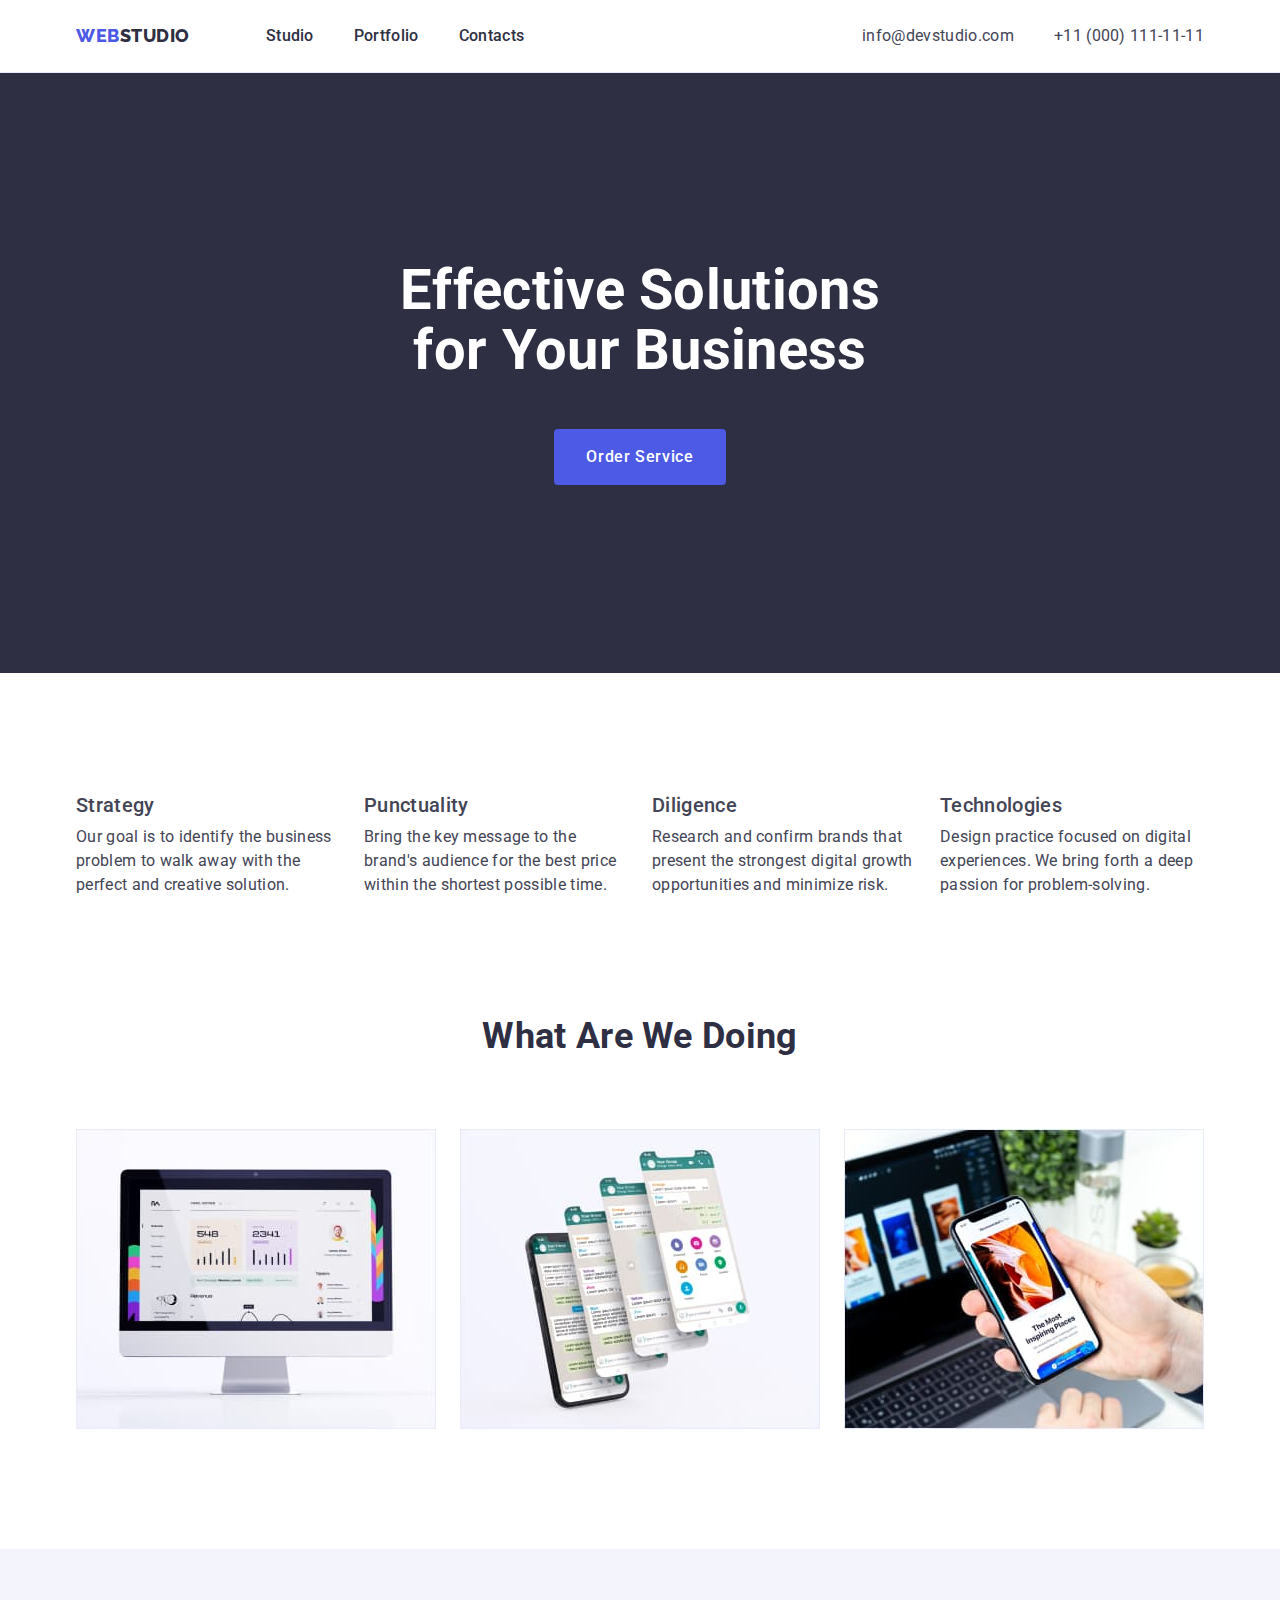
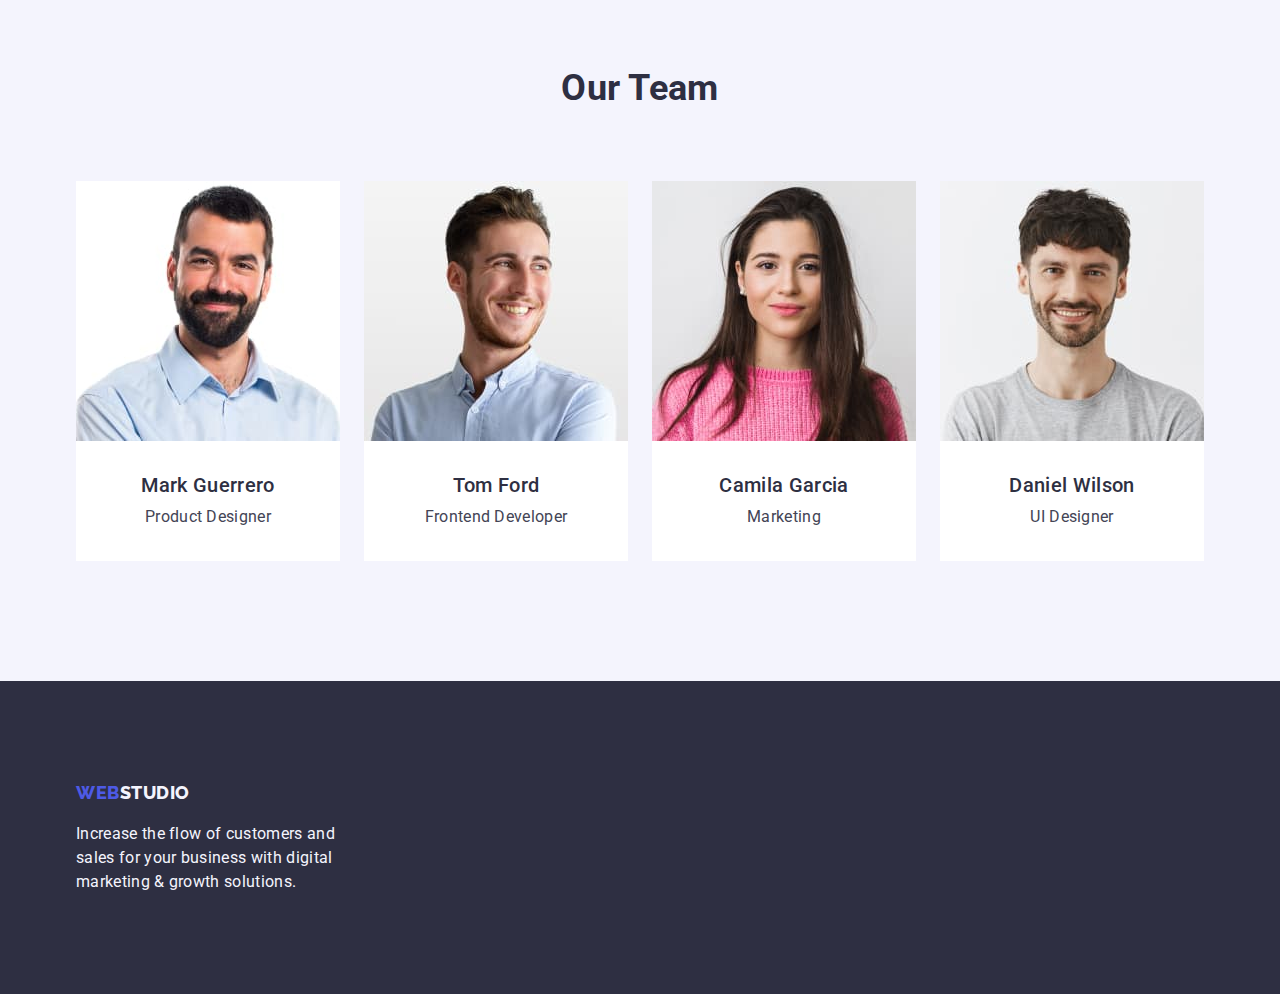
==== index.html @ e7313388 "Initial commit" ====
<!DOCTYPE html>
<html lang="en">
	<head>
		<meta charset="UTF-8" />
		<meta http-equiv="X-UA-Compatible" content="IE=edge" />
		<meta name="viewport" content="width=device-width, initial-scale=1.0" />
		<title>WebStudio</title>
		<link rel="preconnect" href="https://fonts.googleapis.com" />
		<link rel="preconnect" href="https://fonts.gstatic.com" crossorigin />
		<link
			href="https://fonts.googleapis.com/css2?family=Raleway:wght@800&family=Roboto:wght@400;500;700&display=swap"
			rel="stylesheet"
		/>
		<link
			rel="stylesheet"
			href="https://cdnjs.cloudflare.com/ajax/libs/modern-normalize/1.1.0/modern-normalize.min.css"
		/>
		<link rel="stylesheet" href="./css/styles.css " />
	</head>
	<body>
		<header class="header-decorat">
			<!-- Top line -->
			<div class="container main-nav">
				<nav class="header">
					<a href="./index.html" class="logo">
						<span class="logo-web">Web</span>Studio
					</a>

					<ul class="site-nav list">
						<li class="item"><a href="./index.html" class="link">Studio</a></li>
						<li class="item">
							<a href="./portfolio.html" class="link">Portfolio</a>
						</li>
						<li class="item"><a href="" class="link">Contacts</a></li>
					</ul>
				</nav>

				<address class="address">
					<ul class="list address-list">
						<li class="item">
							<a href="mailto:info@devstudio.com" class="address-link"
								>info@devstudio.com</a
							>
						</li>
						<li class="item">
							<a href="tel:+110001111111" class="address-link"
								>+11 (000) 111-11-11</a
							>
						</li>
					</ul>
				</address>
			</div>
		</header>

		<main>
			<!-- hero image -->
			<section class="hero">
				<div class="container">
					<h1 class="hero-titel">Effective Solutions for Your Business</h1>
					<button type="button" class="hero-button">Order Service</button>
				</div>
			</section>

			<!-- Feature -->
			<section class="section">
				<div class="container">
					<h2 class="visually-hidden">Feature</h2>
					<ul class="feature-list">
						<li class="item">
							<h3 class="feature-title">Strategy</h3>
							<p class="text">
								Our goal is to identify the business problem to walk away with
								the perfect and creative solution.
							</p>
						</li>
						<li class="item">
							<h3 class="feature-title">Punctuality</h3>
							<p class="text">
								Bring the key message to the brand's audience for the best price
								within the shortest possible time.
							</p>
						</li>
						<li class="item">
							<h3 class="feature-title">Diligence</h3>
							<p class="text">
								Research and confirm brands that present the strongest digital
								growth opportunities and minimize risk.
							</p>
						</li>
						<li class="item">
							<h3 class="feature-title">Technologies</h3>
							<p class="text">
								Design practice focused on digital experiences. We bring forth a
								deep passion for problem-solving.
							</p>
						</li>
					</ul>
				</div>
			</section>

			<!-- What are we doing -->
			<section class="section works">
				<div class="container">
					<h2 class="section-title">What are we doing</h2>
					<ul class="work list">
						<li class="item">
							<img
								src="./images/example.jpg"
								alt="examples of work"
								width="360"
							/>
						</li>
						<li class="item">
							<img
								src="./images/example_2.jpg"
								alt="examples of work"
								width="360"
							/>
						</li>
						<li class="item">
							<img
								src="./images/example_3.jpg"
								alt="examples of work"
								width="360"
							/>
						</li>
					</ul>
				</div>
			</section>

			<!-- Our Team -->
			<section class="section team">
				<div class="container">
					<h2 class="section-title">Our Team</h2>
					<ul class="team-list">
						<li class="team-card">
							<!-- <a href="" class="team-person"> -->
							<img
								src="./images/photo_mark_guerrero.jpg"
								alt="Photo Mark Guerrero"
								width="264"
							/>
							<div class="team-person">
								<h3 class="team-title">Mark Guerrero</h3>
								<p class="team-text">Product Designer</p>
							</div>
							<!-- </a> -->
						</li>
						<li class="team-card">
							<!-- <a href="" class="team-person"> -->
							<img
								src="./images/photo_tom_ford.jpg"
								alt="Photo Tom Ford"
								width="264"
							/>
							<div class="team-person">
								<h3 class="team-title">Tom Ford</h3>
								<p class="team-text">Frontend Developer</p>
							</div>
							<!-- </a> -->
						</li>
						<li class="team-card">
							<!-- <a href="" class="team-person"> -->
							<img
								src="./images/photo_camila_garcia.jpg"
								alt="Photo Camila Garcia"
								width="264"
							/>
							<div class="team-person">
								<h3 class="team-title">Camila Garcia</h3>
								<p class="team-text">Marketing</p>
							</div>
							<!-- </a> -->
						</li>
						<li class="team-card">
							<!-- <a href="" class="team-person"> -->
							<img
								src="./images/photo_daniel_wilson.jpg"
								alt="Photo Daniel Wilson"
								width="264"
							/>
							<div class="team-person">
								<h3 class="team-title">Daniel Wilson</h3>
								<p class="team-text">UI Designer</p>
							</div>
							<!-- </a> -->
						</li>
					</ul>
				</div>
			</section>
		</main>

		<!-- footer -->
		<footer class="footer">
			<div class="container">
				<div class="footer-section">
					<a href="./index.html" class="footer-logo">
						<span class="footer-web">Web</span>Studio
					</a>
					<p class="footer-text">
						Increase the flow of customers and sales for your business with
						digital marketing & growth solutions.
					</p>
				</div>
			</div>
		</footer>
	</body>
</html>
---- css/styles.css ----
:root {
	--primary-text-color: #2e2f42;
	--title-text-color: #434455;
	--button-text-color: #4d5ae5;
	--button-hover-color: #404bbf;
	--button-filter-color: #e7e9fc;
	--background-section-color: #f4f4fd;
	--background-color: #ffffff;
}

body {
	margin: 0;
	background-color: var(--background-color);
	color: var(--title-text-color);

	font-family: 'Roboto', sans-serif;
	font-weight: 400;
	font-size: 16px;
	line-height: 1.5;
	letter-spacing: 0.02em;
}

* {
	box-sizing: border-box;
}

img {
	display: block;
}

.list {
	display: flex;
	margin: 0;
	padding: 0;

	list-style: none;
}

.container {
	width: 1158px;
	padding-left: 15px;
	padding-right: 15px;
	margin-left: auto;
	margin-right: auto;

	/* outline: 2px solid tomato; */
}

.header {
	display: flex;
}

.header-decorat {
	border-bottom: 1px solid var(--button-filter-color);
}

.main-nav {
	display: flex;
	align-items: center;
	padding-top: 24px;
	padding-bottom: 24px;
}

/* logo */

.logo {
	color: var(--primary-text-color);
	text-decoration-line: none;

	font-family: 'Raleway', sans-serif;
	font-weight: 800;
	font-size: 18px;
	line-height: 1.33;

	letter-spacing: 0.03em;
	text-transform: uppercase;

	/* outline: 2px solid tomato; */
}
.logo-web {
	color: var(--button-text-color);
}
.logo:hover,
.logo:focus {
	color: none;
}

/* навігація по сайту */
.site-nav {
	display: flex;
}

.site-nav .item:not(:last-child) {
	margin-right: 40px;
	/* background-color: tomato; */
}

.site-nav .link {
	color: var(--primary-text-color);
	text-decoration-line: none;

	font-weight: 500;
}

.site-nav.list {
	margin-left: 76px;
	/* display: inline; */
}

.site-nav .link:hover,
.site-nav .link:focus {
	color: var(--button-hover-color);
}

.address-list .item:not(:last-child) {
	margin-right: 40px;
}

.address {
	font-style: normal;
	margin-left: auto;
}

.address-link {
	color: var(--title-text-color);
	text-decoration-line: none;
}

.address-link:hover,
.address-link:focus {
	color: var(--button-hover-color);
}

/* hero */

.hero {
	padding-top: 188px;
	padding-bottom: 188px;

	background-color: var(--primary-text-color);
	text-align: center;
}

.hero-titel {
	width: 496px;
	margin: 0 auto 48px;

	color: var(--background-color);
	font-weight: 700;
	font-size: 56px;
	line-height: 1.07;
}

.hero-button {
	display: block;
	min-width: 169px;

	border-radius: 4px;
	padding: 16px 32px;
	margin: 0 auto;

	background-color: var(--button-text-color);
	border: var(--button-text-color);
	color: var(--background-color);
	cursor: pointer;
	font-weight: 500;
	font-size: 16px;
	line-height: 1.5;
	letter-spacing: 0.04em;
	text-align: center;
}

.hero-button:hover,
.hero-button:focus {
	background-color: var(--button-hover-color);
}

/* section */

.section {
	padding-top: 120px;
	padding-bottom: 120px;
}

.visually-hidden {
	position: absolute;
	white-space: nowrap;
	width: 1px;
	height: 1px;
	overflow: hidden;
	border: 0;
	padding: 0;
	clip: rect(0 0 0 0);
	clip-path: inset(50%);
	margin: -1px;
}

.feature-list {
	display: flex;
	margin: 0;
	padding-left: 0;
	list-style: none;
}

.feature-list .item:not(:last-child) {
	margin-right: 24px;
}

.feature-title {
	margin-top: 0;
	margin-bottom: 8px;

	font-weight: 500;
	font-size: 20px;
	line-height: 1.2;
}

.feature-list .text {
	margin-top: 0;
	margin-bottom: 0;
}

.feature-list .feature-item .feature-text {
	margin-top: 0;
	margin-bottom: 0;
}
.feature-list .item {
	min-width: 264px;
}

.feature-list .title {
	color: var(--primary-text-color);
}

/* what are we doing */

.works {
	padding-top: 0;
}

.section-title {
	margin-top: 0;
	margin-bottom: 72px;

	color: var(--primary-text-color);
	text-transform: capitalize;
	font-weight: 700;
	font-size: 36px;
	line-height: 1.11;
	text-align: center;
}
.work .item:not(:last-child) {
	margin-right: 24px;
}

/* our team */
.team {
	background-color: var(--background-section-color);
}

.team-title {
	margin-top: 0;
	margin-bottom: 8px;

	font-weight: 500;
	font-size: 20px;
	line-height: 1.2;
}

.team-card {
	background-color: var(--background-color);
	list-style: none;
}

.team-list {
	display: flex;
	margin-top: 0;
	margin-bottom: 0;
	padding-left: 0;
}

.team-list .team-card:hover,
.team-list .team-card:focus {
	color: none;
}

.team-list .team-card:not(:last-child) {
	margin-right: 24px;
}

.team-person {
	padding-top: 32px;
	padding-bottom: 32px;

	color: var(--primary-text-color);
	text-align: center;
}

.team-text {
	margin-top: 0;
	margin-bottom: 0;
	color: var(--title-text-color);
}

/* portfolio */

.section.portfolio {
	padding-top: 96px;
}

.portfolio-section {
	display: flex;
	justify-content: center;
	padding-left: 0;

	margin-top: 0;
	margin-bottom: 72px;
	list-style: none;
}

.portfolio-button {
	display: inline-block;
	height: 48px;
	border-radius: 4px;
	padding: 12px 24px;

	background-color: var(--background-section-color);
	color: var(--button-text-color);
	cursor: pointer;
	font-weight: 500;
	font-size: 16px;
	line-height: 1.5;
	letter-spacing: 0.04em;
	font-family: inherit;
	text-align: center;

	border: 1px solid var(--button-filter-color);
}

.portfolio-section .portfolio-item:not(:last-child) {
	margin-right: 24px;
}

.portfolio-button:hover,
.portfolio-button:focus {
	background-color: var(--button-hover-color);
	color: var(--background-color);
}

.portfolio-section .portfolio-item:not(:last-child) {
	margin-right: 24px;
}

.portfolio-list {
	display: flex;
	flex-wrap: wrap;
	padding-left: 0;
	margin-top: 0;
	margin-bottom: 0;

	list-style: none;
}

.portfolio-list .item {
	margin-right: 24px;
	margin-bottom: 48px;
}

.portfolio-list .item:nth-child(3n) {
	margin-right: 0;
}

.portfolio-list .item:nth-last-child(-n + 3) {
	margin-bottom: 0;
}

.portfolio-title {
	margin-top: 0px;
	margin-bottom: 8px;

	color: var(--primary-text-color);
	text-transform: capitalize;
	font-weight: 500;
	font-size: 20px;
	line-height: 1.2;
}

.portfolio-text {
	margin-top: 0;
	margin-bottom: 0;
}

.portfolio-link {
	/* display: inline-block; */
	margin-top: 0;
	margin-bottom: 0;
}

.border {
	padding-top: 32px;
	padding-bottom: 32px;
	padding-left: 16px;

	border: 1px solid var(--button-filter-color);
	border-top: none;
}

/* Footer */

.footer {
	padding-top: 100px;
	padding-bottom: 100px;
	background-color: var(--primary-text-color);
}

.footer-section {
	width: 264px;
}

.footer-logo {
	margin-bottom: 16px;
	color: var(--background-section-color);
	text-decoration-line: none;

	font-family: 'Raleway', sans-serif;
	font-weight: 800;
	font-size: 18px;
	line-height: 1.33;
	letter-spacing: 0.03em;
	text-transform: uppercase;
}

.footer-web {
	color: var(--button-text-color);
}

.footer-logo:hover,
.footer-logo:focus {
	color: none;
}

.footer .footer-text {
	margin-top: 16px;
	margin-bottom: 0;

	color: var(--background-section-color);
}
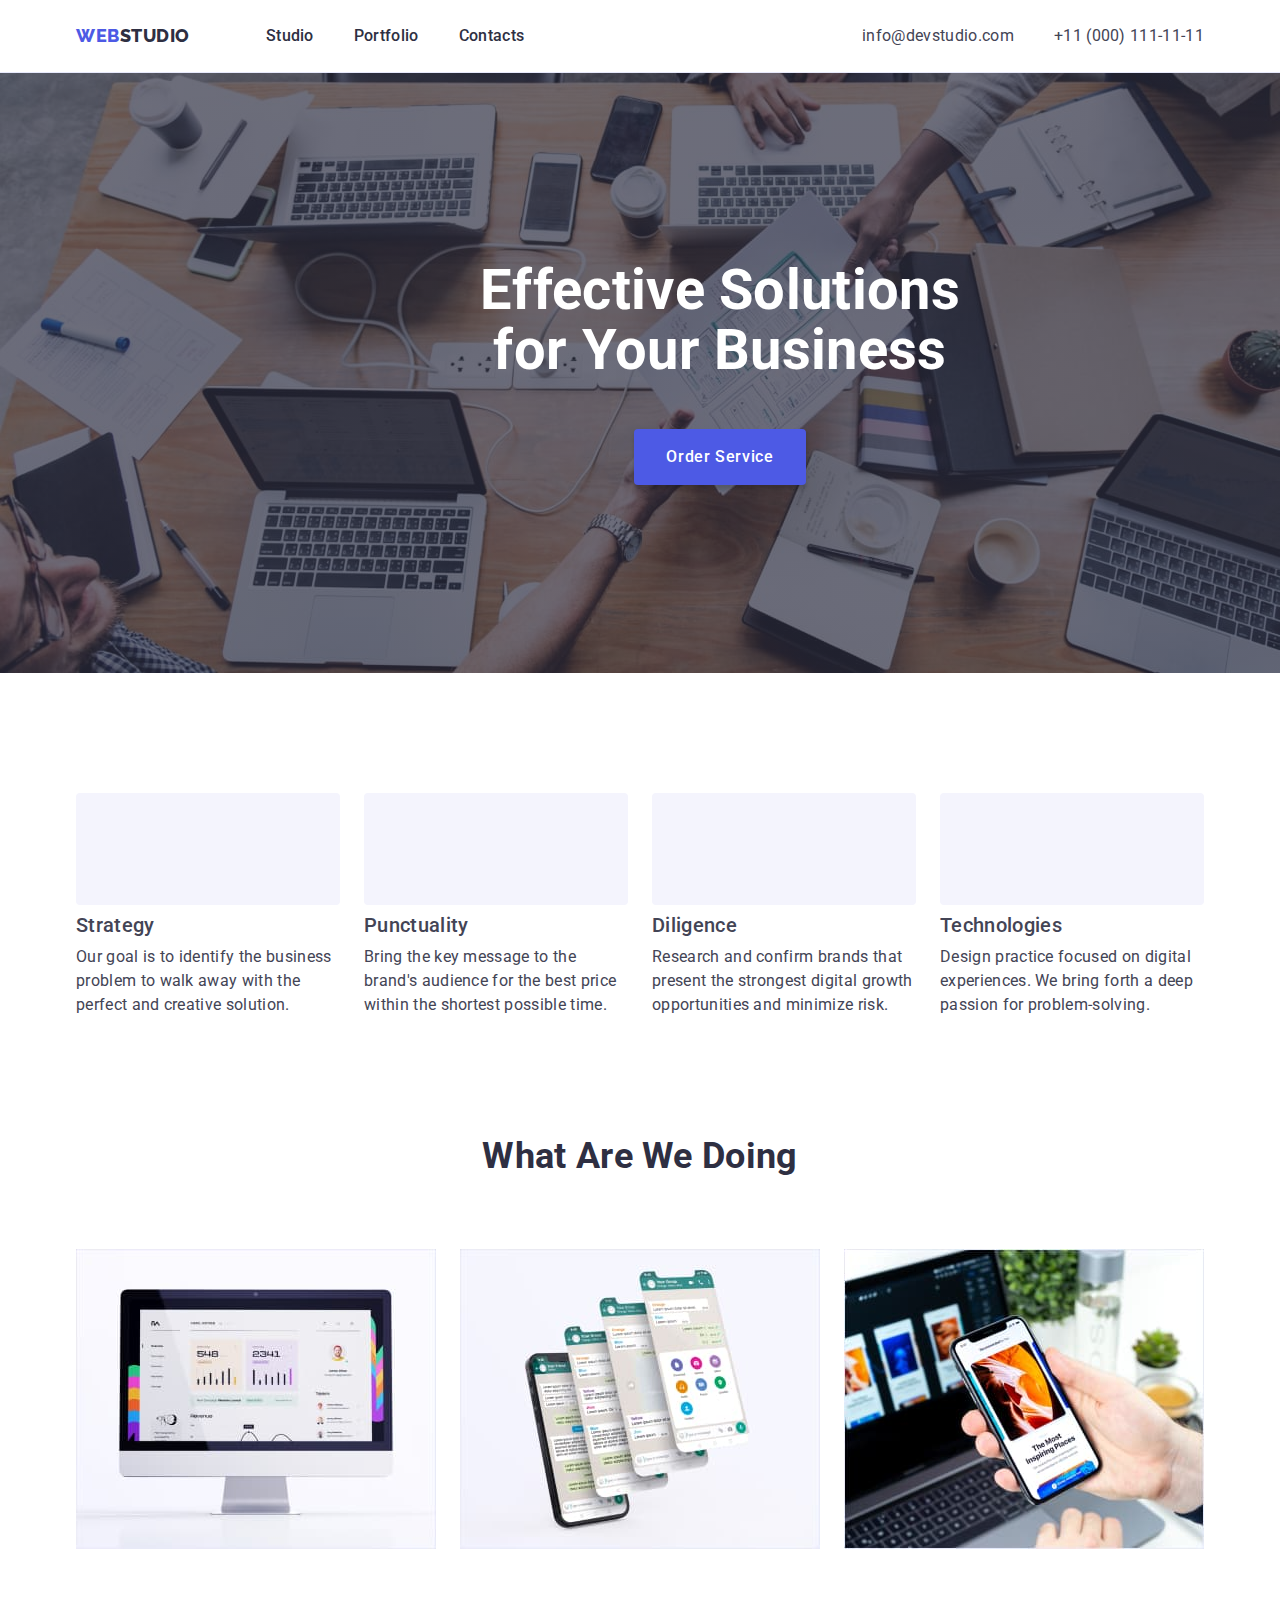
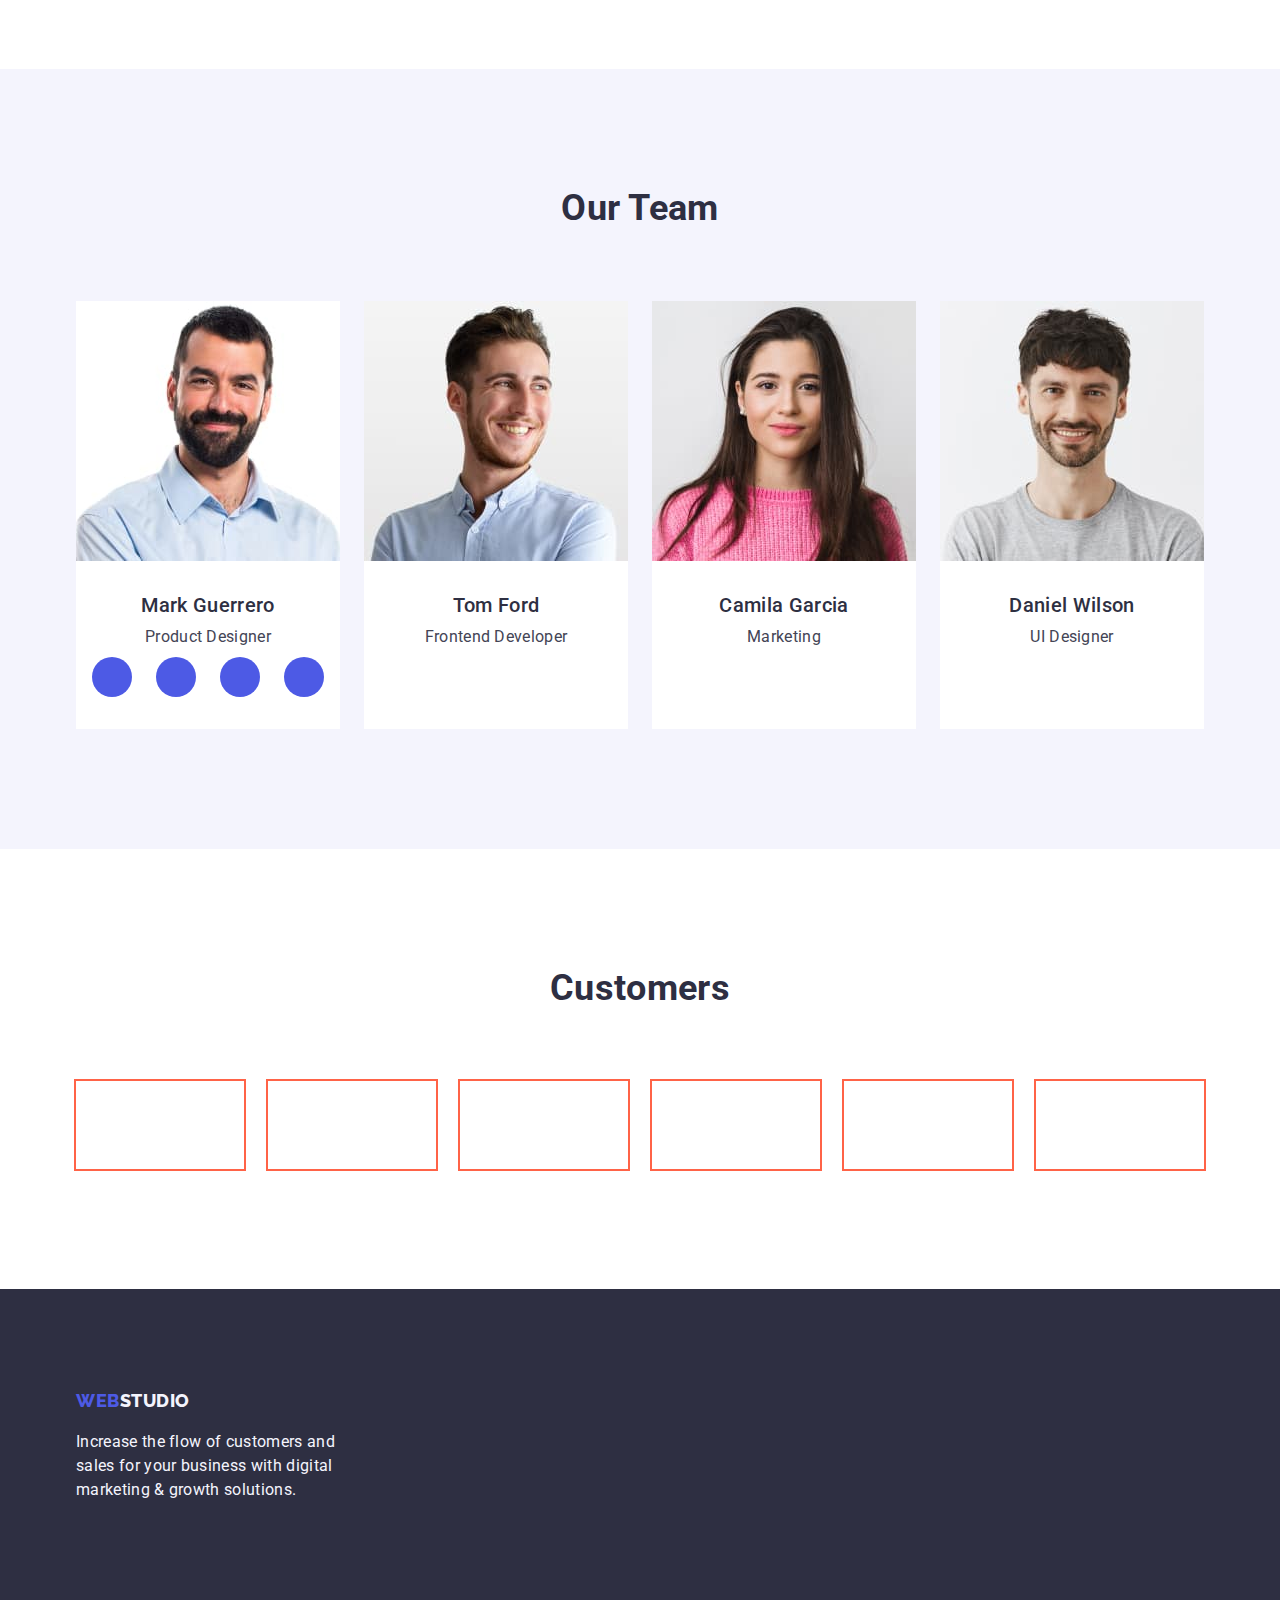
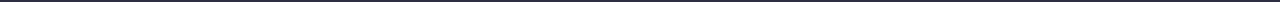
==== commit b883a008: "svg" ====
--- a/index.html
+++ b/index.html
@@ -66,28 +66,28 @@
 				<div class="container">
 					<h2 class="visually-hidden">Feature</h2>
 					<ul class="feature-list">
-						<li class="item">
+						<li class="feature item icon-antenna">
 							<h3 class="feature-title">Strategy</h3>
 							<p class="text">
 								Our goal is to identify the business problem to walk away with
 								the perfect and creative solution.
 							</p>
 						</li>
-						<li class="item">
+						<li class="feature item icon-clock">
 							<h3 class="feature-title">Punctuality</h3>
 							<p class="text">
 								Bring the key message to the brand's audience for the best price
 								within the shortest possible time.
 							</p>
 						</li>
-						<li class="item">
+						<li class="feature item icon-diagram">
 							<h3 class="feature-title">Diligence</h3>
 							<p class="text">
 								Research and confirm brands that present the strongest digital
 								growth opportunities and minimize risk.
 							</p>
 						</li>
-						<li class="item">
+						<li class="feature item icon-astronaut">
 							<h3 class="feature-title">Technologies</h3>
 							<p class="text">
 								Design practice focused on digital experiences. We bring forth a
@@ -143,6 +143,14 @@
 							<div class="team-person">
 								<h3 class="team-title">Mark Guerrero</h3>
 								<p class="team-text">Product Designer</p>
+								<div>
+									<ul class="social-list">
+										<li class="social-item"><a href="" class="social"></a></li>
+										<li class="social-item"><a href="" class="social"></a></li>
+										<li class="social-item"><a href="" class="social"></a></li>
+										<li class="social-item"><a href="" class="social"></a></li>
+									</ul>
+								</div>
 							</div>
 							<!-- </a> -->
 						</li>
@@ -184,6 +192,44 @@
 								<p class="team-text">UI Designer</p>
 							</div>
 							<!-- </a> -->
+						</li>
+					</ul>
+				</div>
+			</section>
+			<!-- Customers -->
+			<section class="section">
+				<div class="container">
+					<h2 class="section-title">Customers</h2>
+					<ul class="customers list">
+						<li class="customers-item">
+							<a href=""
+								><svg><use href="./"></use></svg
+							></a>
+						</li>
+						<li class="customers-item">
+							<a href=""
+								><svg><use href="./"></use></svg
+							></a>
+						</li>
+						<li class="customers-item">
+							<a href=""
+								><svg><use href="./"></use></svg
+							></a>
+						</li>
+						<li class="customers-item">
+							<a href=""
+								><svg><use href="./"></use></svg
+							></a>
+						</li>
+						<li class="customers-item">
+							<a href=""
+								><svg><use href="./"></use></svg
+							></a>
+						</li>
+						<li class="customers-item">
+							<a href=""
+								><svg><use href="./"></use></svg
+							></a>
 						</li>
 					</ul>
 				</div>
--- a/css/styles.css
+++ b/css/styles.css
@@ -92,7 +92,6 @@
 
 .site-nav .item:not(:last-child) {
 	margin-right: 40px;
-	/* background-color: tomato; */
 }
 
 .site-nav .link {
@@ -104,7 +103,6 @@
 
 .site-nav.list {
 	margin-left: 76px;
-	/* display: inline; */
 }
 
 .site-nav .link:hover,
@@ -138,6 +136,19 @@
 	padding-bottom: 188px;
 
 	background-color: var(--primary-text-color);
+	width: 1440px;
+	height: 600px;
+	margin-right: auto;
+	margin-left: auto;
+	background-image: linear-gradient(
+			rgba(46, 47, 66, 0.7),
+			rgba(46, 47, 66, 0.7)
+		),
+		url(../images/bg-hero.jpg);
+	background-repeat: no-repeat;
+	background-position: center;
+	background-size: cover;
+
 	text-align: center;
 }
 
@@ -168,6 +179,8 @@
 	line-height: 1.5;
 	letter-spacing: 0.04em;
 	text-align: center;
+	box-shadow: 0px 4px 4px rgba(0, 0, 0, 0.15);
+	border-radius: 4px;
 }
 
 .hero-button:hover,
@@ -206,8 +219,39 @@
 	margin-right: 24px;
 }
 
+.feature.item::before {
+	/* display: inline-block; */
+	display: block;
+	content: '';
+	/* width: 264px; */
+	height: 112px;
+	background-size: contain;
+	background-repeat: no-repeat;
+	background-position: center;
+	background: var(--background-section-color);
+	border-radius: 4px;
+
+	/* outline: 2px solid tomato; */
+}
+
+.icon-antenna::before {
+	background-image: url('');
+}
+
+.icon-clock::before {
+	background-image: url('');
+}
+
+.icon-diagram::before {
+	background-image: url('');
+}
+
+.icon-astronaut::before {
+	background-image: url('');
+}
+
 .feature-title {
-	margin-top: 0;
+	margin-top: 8px;
 	margin-bottom: 8px;
 
 	font-weight: 500;
@@ -298,8 +342,21 @@
 
 .team-text {
 	margin-top: 0;
-	margin-bottom: 0;
+	margin-bottom: 8px;
 	color: var(--title-text-color);
+}
+
+/* customers */
+
+.customers-item {
+	width: 168px;
+	height: 88px;
+
+	outline: 2px solid tomato;
+}
+
+.customers-item:not(:last-child) {
+	margin-right: 24px;
 }
 
 /* portfolio */
@@ -347,9 +404,9 @@
 	color: var(--background-color);
 }
 
-.portfolio-section .portfolio-item:not(:last-child) {
-	margin-right: 24px;
-}
+/* .portfolio-section .portfolio-item:not(:last-child) {
+	margin-right: 24px;
+} */
 
 .portfolio-list {
 	display: flex;
@@ -391,7 +448,6 @@
 }
 
 .portfolio-link {
-	/* display: inline-block; */
 	margin-top: 0;
 	margin-bottom: 0;
 }
@@ -445,3 +501,42 @@
 
 	color: var(--background-section-color);
 }
+
+/* .list {
+	display: flex;
+	margin: 0;
+	padding: 0;
+
+	list-style: none;
+} */
+
+.social-list {
+	display: flex;
+	margin: 0;
+	padding: 0;
+	justify-content: center;
+	list-style: none;
+}
+
+.social {
+	display: block;
+	height: 40px;
+	width: 40px;
+
+	background-image: url();
+	background-color: var(--button-text-color);
+	background-size: contain;
+	background-repeat: no-repeat;
+	background-position: center;
+	border-radius: 50%;
+	cursor: pointer;
+}
+
+.social-item:not(:last-child) {
+	margin-right: 24px;
+}
+
+.social:hover,
+.social:focus {
+	background-color: var(--button-hover-color);
+}
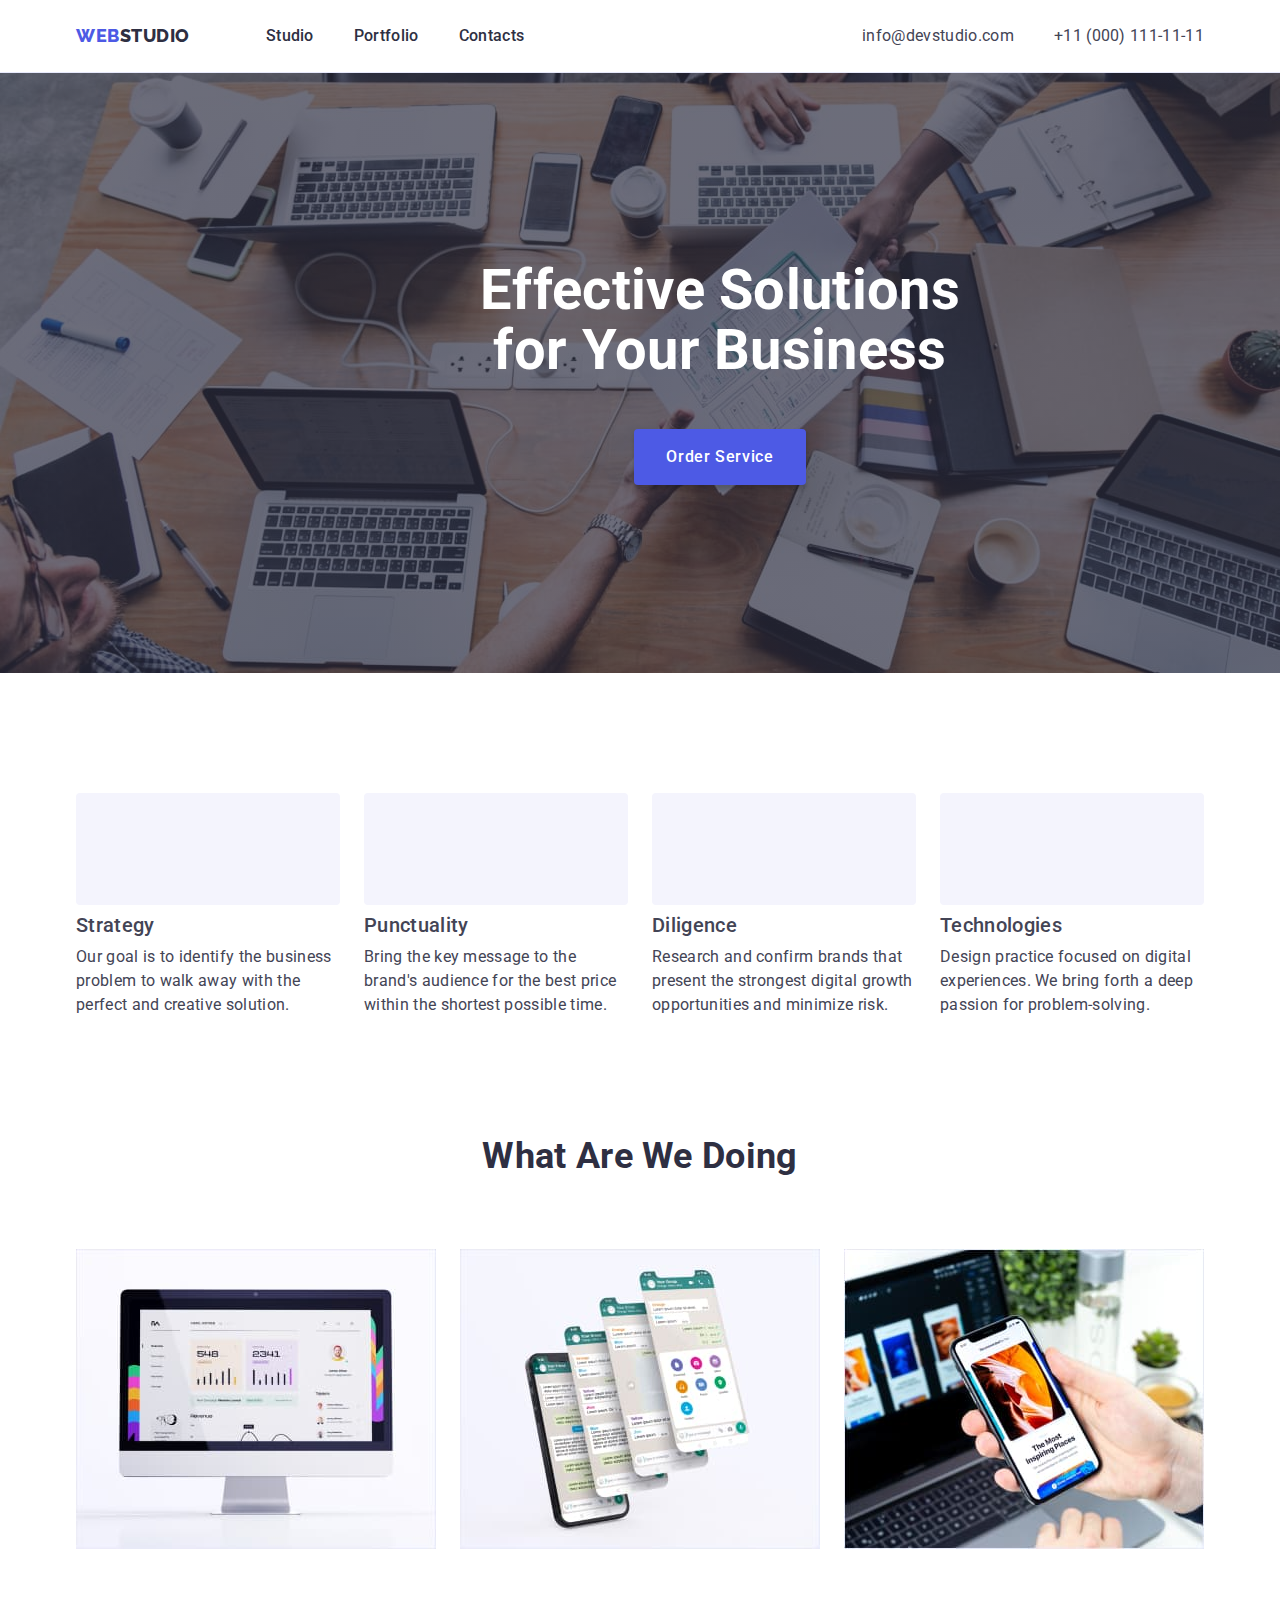
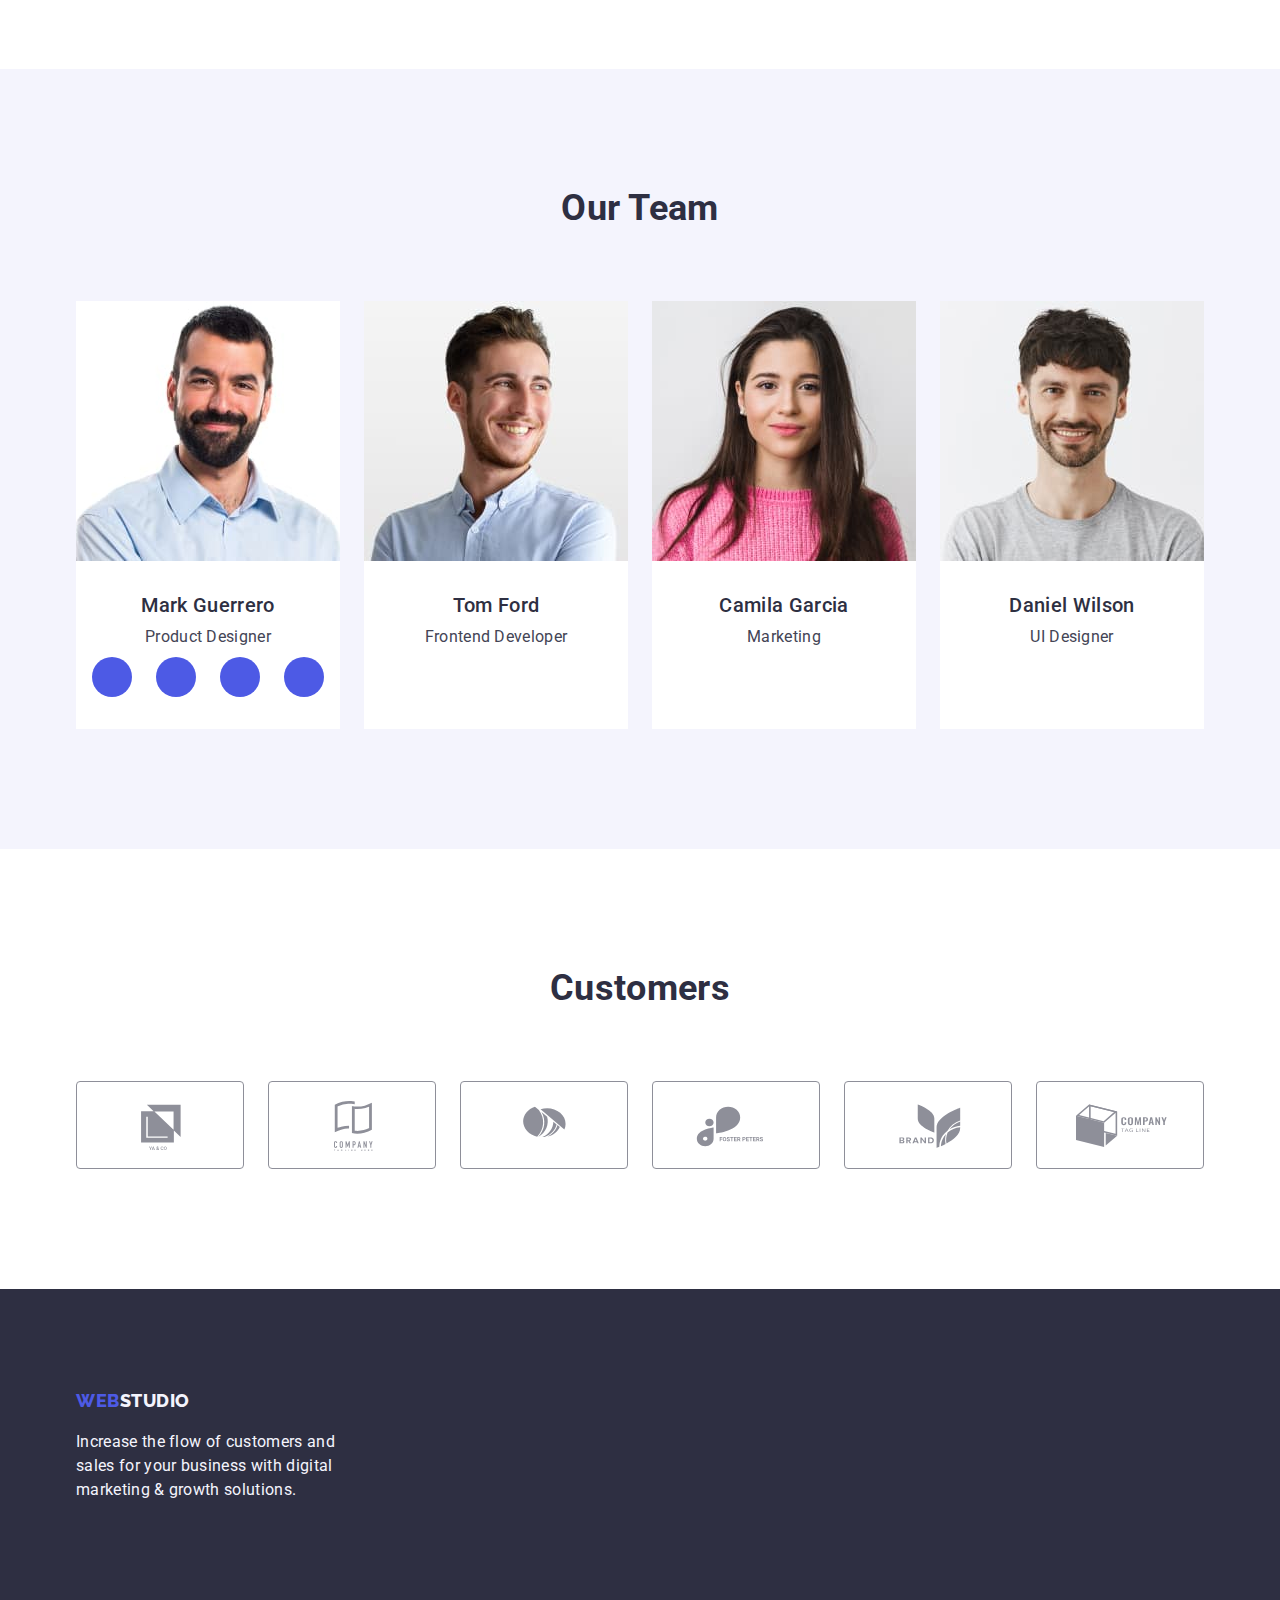
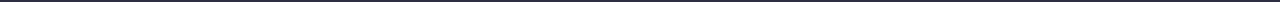
==== commit bcec23f4: "|+" ====
--- a/index.html
+++ b/index.html
@@ -203,32 +203,38 @@
 					<ul class="customers list">
 						<li class="customers-item">
 							<a href=""
-								><svg><use href="./"></use></svg
-							></a>
-						</li>
-						<li class="customers-item">
-							<a href=""
-								><svg><use href="./"></use></svg
-							></a>
-						</li>
-						<li class="customers-item">
-							<a href=""
-								><svg><use href="./"></use></svg
-							></a>
-						</li>
-						<li class="customers-item">
-							<a href=""
-								><svg><use href="./"></use></svg
-							></a>
-						</li>
-						<li class="customers-item">
-							<a href=""
-								><svg><use href="./"></use></svg
-							></a>
-						</li>
-						<li class="customers-item">
-							<a href=""
-								><svg><use href="./"></use></svg
+								><svg class="customers-icon">
+									<use href="./images/symbol-defs.svg#client-1"></use></svg
+							></a>
+						</li>
+						<li class="customers-item">
+							<a href=""
+								><svg class="customers-icon">
+									<use href="./images/symbol-defs.svg#client-2"></use></svg
+							></a>
+						</li>
+						<li class="customers-item">
+							<a href=""
+								><svg class="customers-icon">
+									<use href="./images/symbol-defs.svg#client-3"></use></svg
+							></a>
+						</li>
+						<li class="customers-item">
+							<a href=""
+								><svg class="customers-icon">
+									<use href="./images/symbol-defs.svg#client-4"></use></svg
+							></a>
+						</li>
+						<li class="customers-item">
+							<a href=""
+								><svg class="customers-icon">
+									<use href="./images/symbol-defs.svg#client-5"></use></svg
+							></a>
+						</li>
+						<li class="customers-item">
+							<a href=""
+								><svg class="customers-icon">
+									<use href="./images/symbol-defs.svg#client-6"></use></svg
 							></a>
 						</li>
 					</ul>
--- a/css/styles.css
+++ b/css/styles.css
@@ -6,6 +6,7 @@
 	--button-filter-color: #e7e9fc;
 	--background-section-color: #f4f4fd;
 	--background-color: #ffffff;
+	--border-color: #8e8f99;
 }
 
 body {
@@ -26,6 +27,13 @@
 
 img {
 	display: block;
+}
+
+h1,
+h2,
+h3 {
+	margin-top: 0;
+	margin-bottom: 0;
 }
 
 .list {
@@ -348,19 +356,38 @@
 
 /* customers */
 
-.customers-item {
+/* .customers-item {
+	
+
+	outline: 2px solid tomato;
+} */
+
+.customers-item:not(:last-child) {
+	margin-right: 24px;
+}
+
+.customers-icon {
+	display: block;
 	width: 168px;
 	height: 88px;
-
-	outline: 2px solid tomato;
-}
-
-.customers-item:not(:last-child) {
-	margin-right: 24px;
-}
+	padding: 16px 32px;
+
+	fill: var(--border-color);
+	border: 1px solid var(--border-color);
+	border-radius: 4px;
+}
+
+.customers-icon:hover {
+	fill: var(--button-hover-color);
+	border: 1px solid var(--button-hover-color);
+}
+
+/* .customers-item:focus {
+	background-color: var(--button-hover-color);
+	border: 1px solid var(--button-hover-color);
+} */
 
 /* portfolio */
-
 .section.portfolio {
 	padding-top: 96px;
 }
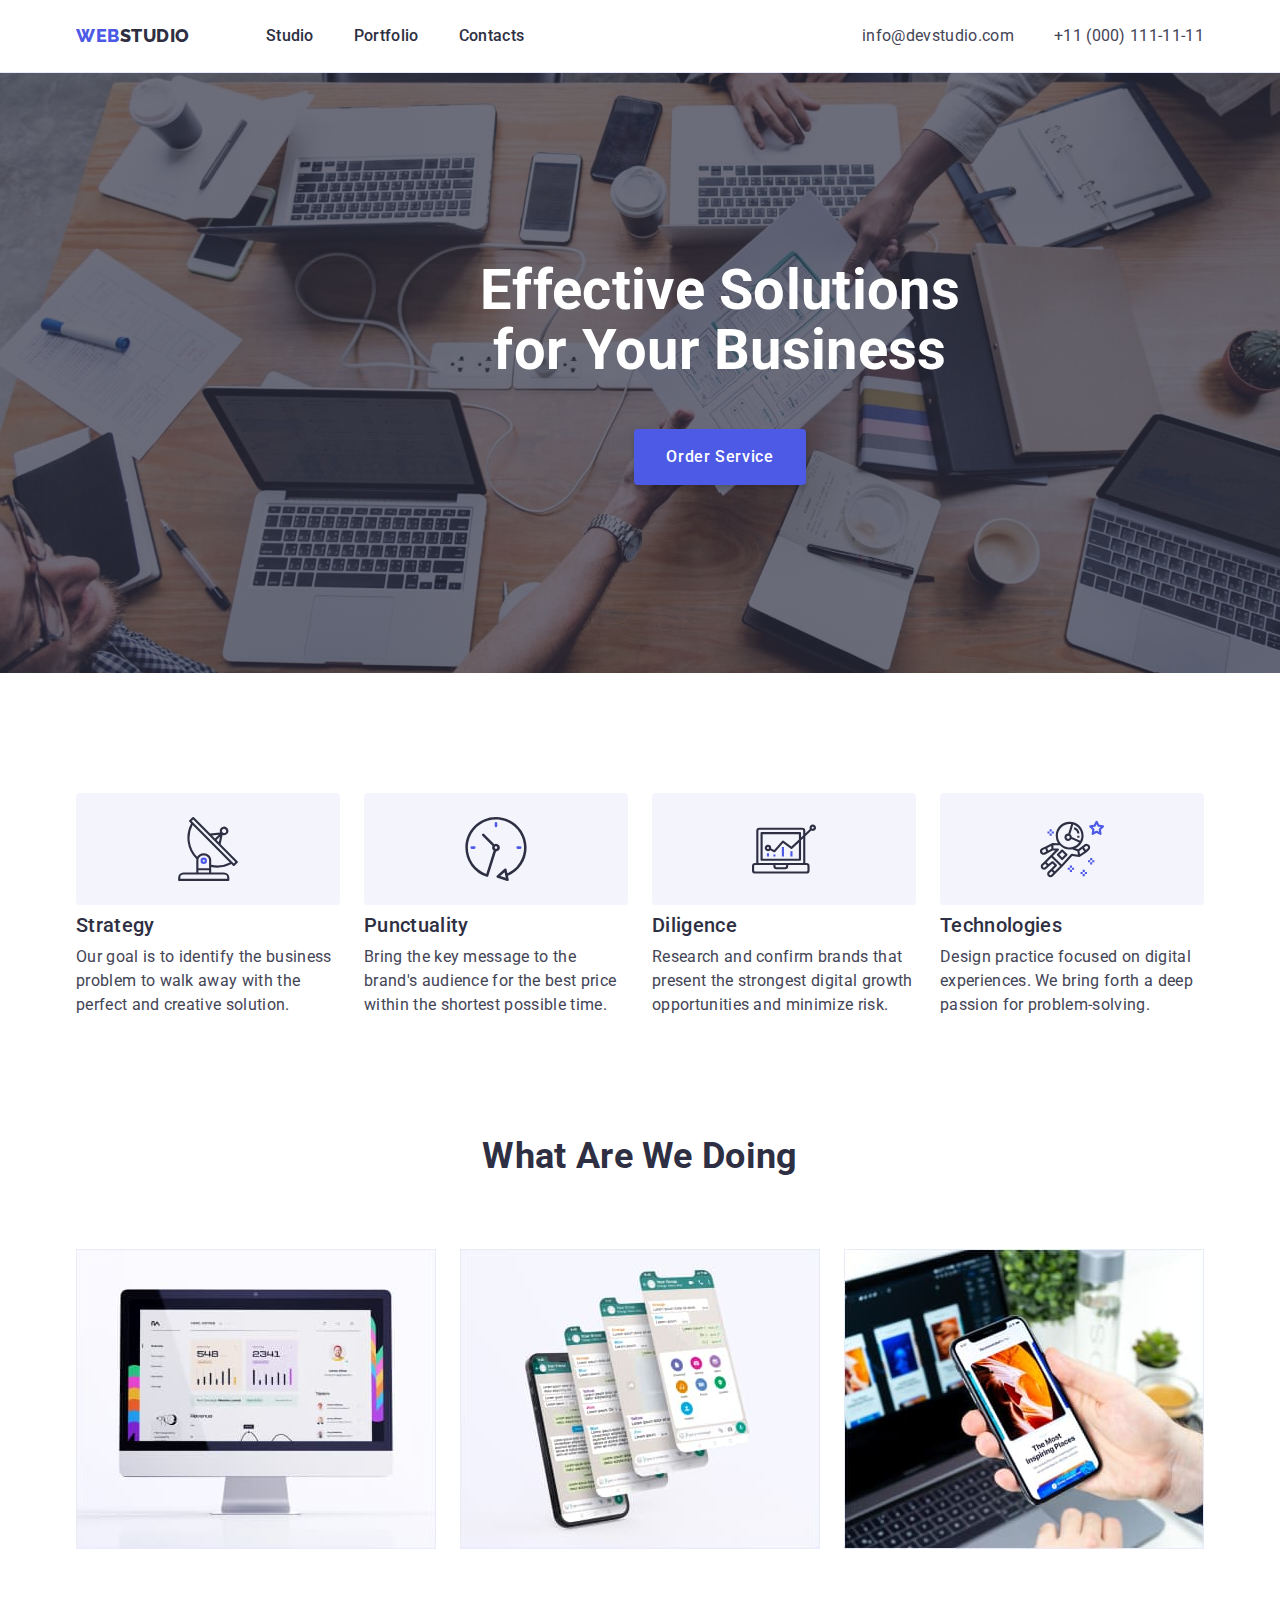
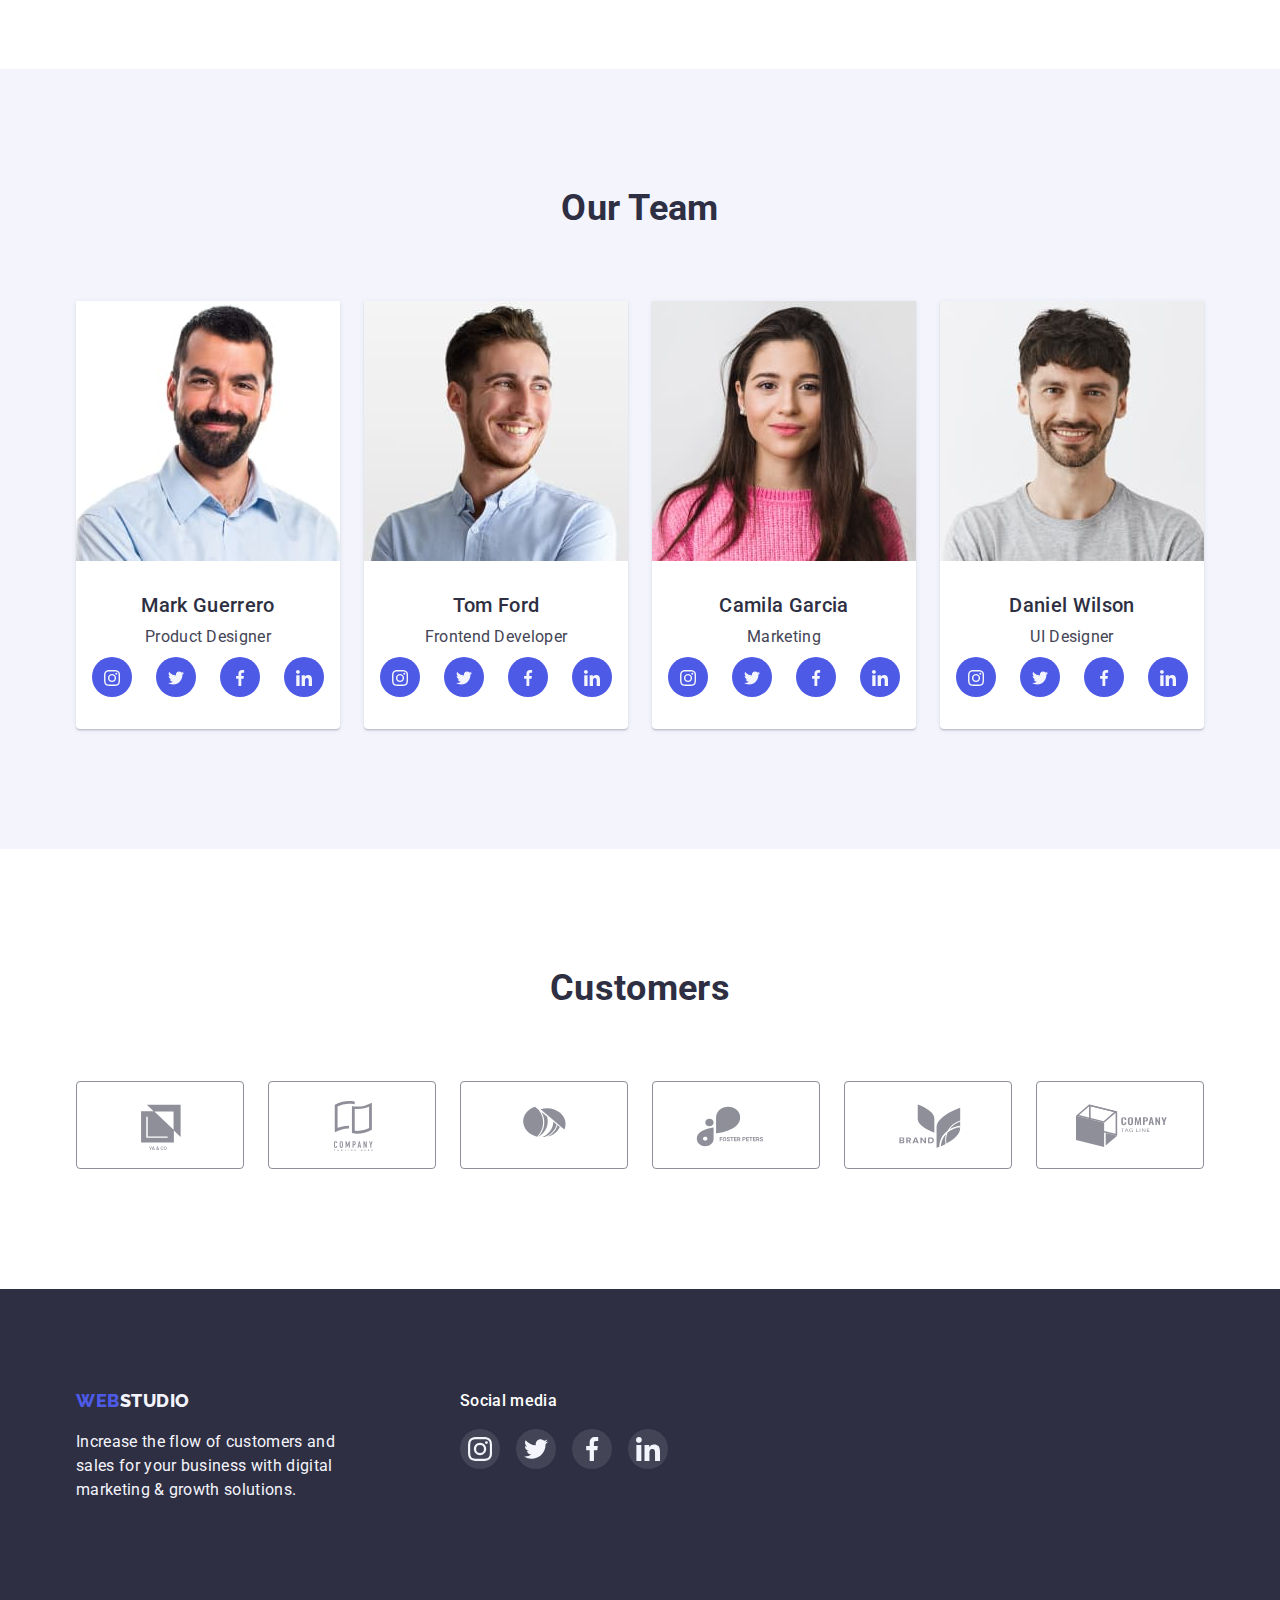
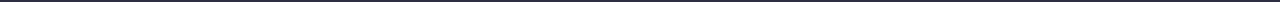
==== commit b07284f5: "+fix" ====
--- a/index.html
+++ b/index.html
@@ -66,28 +66,40 @@
 				<div class="container">
 					<h2 class="visually-hidden">Feature</h2>
 					<ul class="feature-list">
-						<li class="feature item icon-antenna">
+						<li class="feature item">
+							<svg class="icon-feature">
+								<use href="./images/symbol-defs.svg#antenna-1"></use>
+							</svg>
 							<h3 class="feature-title">Strategy</h3>
 							<p class="text">
 								Our goal is to identify the business problem to walk away with
 								the perfect and creative solution.
 							</p>
 						</li>
-						<li class="feature item icon-clock">
+						<li class="feature item">
+							<svg class="icon-feature">
+								<use href="./images/symbol-defs.svg#clock-1"></use>
+							</svg>
 							<h3 class="feature-title">Punctuality</h3>
 							<p class="text">
 								Bring the key message to the brand's audience for the best price
 								within the shortest possible time.
 							</p>
 						</li>
-						<li class="feature item icon-diagram">
+						<li class="feature item">
+							<svg class="icon-feature">
+								<use href="./images/symbol-defs.svg#diagram-1"></use>
+							</svg>
 							<h3 class="feature-title">Diligence</h3>
 							<p class="text">
 								Research and confirm brands that present the strongest digital
 								growth opportunities and minimize risk.
 							</p>
 						</li>
-						<li class="feature item icon-astronaut">
+						<li class="feature item">
+							<svg class="icon-feature">
+								<use href="./images/symbol-defs.svg#astronaut-1"></use>
+							</svg>
 							<h3 class="feature-title">Technologies</h3>
 							<p class="text">
 								Design practice focused on digital experiences. We bring forth a
@@ -143,14 +155,39 @@
 							<div class="team-person">
 								<h3 class="team-title">Mark Guerrero</h3>
 								<p class="team-text">Product Designer</p>
-								<div>
-									<ul class="social-list">
-										<li class="social-item"><a href="" class="social"></a></li>
-										<li class="social-item"><a href="" class="social"></a></li>
-										<li class="social-item"><a href="" class="social"></a></li>
-										<li class="social-item"><a href="" class="social"></a></li>
-									</ul>
-								</div>
+								<ul class="social-list">
+									<li class="social-item">
+										<a href="" class="social">
+											<svg class="icon-social">
+												<use href="./images/symbol-defs.svg#instagram-2"></use>
+											</svg>
+										</a>
+									</li>
+									<li class="social-item">
+										<a href="" class="social"
+											><svg class="icon-social">
+												<use
+													href="./images/symbol-defs.svg#twitter-1"
+												></use></svg
+										></a>
+									</li>
+									<li class="social-item">
+										<a href="" class="social"
+											><svg class="icon-social">
+												<use
+													href="./images/symbol-defs.svg#facebook-1"
+												></use></svg
+										></a>
+									</li>
+									<li class="social-item">
+										<a href="" class="social"
+											><svg class="icon-social">
+												<use
+													href="./images/symbol-defs.svg#linkedin-1"
+												></use></svg
+										></a>
+									</li>
+								</ul>
 							</div>
 							<!-- </a> -->
 						</li>
@@ -164,6 +201,39 @@
 							<div class="team-person">
 								<h3 class="team-title">Tom Ford</h3>
 								<p class="team-text">Frontend Developer</p>
+								<ul class="social-list">
+									<li class="social-item">
+										<a href="" class="social">
+											<svg class="icon-social">
+												<use href="./images/symbol-defs.svg#instagram-2"></use>
+											</svg>
+										</a>
+									</li>
+									<li class="social-item">
+										<a href="" class="social"
+											><svg class="icon-social">
+												<use
+													href="./images/symbol-defs.svg#twitter-1"
+												></use></svg
+										></a>
+									</li>
+									<li class="social-item">
+										<a href="" class="social"
+											><svg class="icon-social">
+												<use
+													href="./images/symbol-defs.svg#facebook-1"
+												></use></svg
+										></a>
+									</li>
+									<li class="social-item">
+										<a href="" class="social"
+											><svg class="icon-social">
+												<use
+													href="./images/symbol-defs.svg#linkedin-1"
+												></use></svg
+										></a>
+									</li>
+								</ul>
 							</div>
 							<!-- </a> -->
 						</li>
@@ -177,6 +247,39 @@
 							<div class="team-person">
 								<h3 class="team-title">Camila Garcia</h3>
 								<p class="team-text">Marketing</p>
+								<ul class="social-list">
+									<li class="social-item">
+										<a href="" class="social">
+											<svg class="icon-social">
+												<use href="./images/symbol-defs.svg#instagram-2"></use>
+											</svg>
+										</a>
+									</li>
+									<li class="social-item">
+										<a href="" class="social"
+											><svg class="icon-social">
+												<use
+													href="./images/symbol-defs.svg#twitter-1"
+												></use></svg
+										></a>
+									</li>
+									<li class="social-item">
+										<a href="" class="social"
+											><svg class="icon-social">
+												<use
+													href="./images/symbol-defs.svg#facebook-1"
+												></use></svg
+										></a>
+									</li>
+									<li class="social-item">
+										<a href="" class="social"
+											><svg class="icon-social">
+												<use
+													href="./images/symbol-defs.svg#linkedin-1"
+												></use></svg
+										></a>
+									</li>
+								</ul>
 							</div>
 							<!-- </a> -->
 						</li>
@@ -190,6 +293,39 @@
 							<div class="team-person">
 								<h3 class="team-title">Daniel Wilson</h3>
 								<p class="team-text">UI Designer</p>
+								<ul class="social-list">
+									<li class="social-item">
+										<a href="" class="social">
+											<svg class="icon-social">
+												<use href="./images/symbol-defs.svg#instagram-2"></use>
+											</svg>
+										</a>
+									</li>
+									<li class="social-item">
+										<a href="" class="social"
+											><svg class="icon-social">
+												<use
+													href="./images/symbol-defs.svg#twitter-1"
+												></use></svg
+										></a>
+									</li>
+									<li class="social-item">
+										<a href="" class="social"
+											><svg class="icon-social">
+												<use
+													href="./images/symbol-defs.svg#facebook-1"
+												></use></svg
+										></a>
+									</li>
+									<li class="social-item">
+										<a href="" class="social"
+											><svg class="icon-social">
+												<use
+													href="./images/symbol-defs.svg#linkedin-1"
+												></use></svg
+										></a>
+									</li>
+								</ul>
 							</div>
 							<!-- </a> -->
 						</li>
@@ -244,7 +380,7 @@
 
 		<!-- footer -->
 		<footer class="footer">
-			<div class="container">
+			<div class="container position">
 				<div class="footer-section">
 					<a href="./index.html" class="footer-logo">
 						<span class="footer-web">Web</span>Studio
@@ -254,6 +390,36 @@
 						digital marketing & growth solutions.
 					</p>
 				</div>
+				<div class="footer-social">
+					<p class="link">Social media</p>
+					<ul class="footer-list">
+						<li class="footer-item">
+							<a href="" class="footer-link">
+								<svg class="icon-footer">
+									<use href="./images/symbol-defs.svg#instagram-2"></use>
+								</svg>
+							</a>
+						</li>
+						<li class="footer-item">
+							<a href="" class="footer-link">
+								<svg class="icon-footer">
+									<use href="./images/symbol-defs.svg#twitter-1"></use></svg
+							></a>
+						</li>
+						<li class="footer-item">
+							<a href="" class="footer-link">
+								<svg class="icon-footer">
+									<use href="./images/symbol-defs.svg#facebook-1"></use></svg
+							></a>
+						</li>
+						<li class="footer-item">
+							<a href="" class="footer-link">
+								<svg class="icon-footer">
+									<use href="./images/symbol-defs.svg#linkedin-1"></use></svg
+							></a>
+						</li>
+					</ul>
+				</div>
 			</div>
 		</footer>
 	</body>
--- a/css/styles.css
+++ b/css/styles.css
@@ -7,6 +7,7 @@
 	--background-section-color: #f4f4fd;
 	--background-color: #ffffff;
 	--border-color: #8e8f99;
+	--footer-hover-color: #31d0aa;
 }
 
 body {
@@ -102,7 +103,7 @@
 	margin-right: 40px;
 }
 
-.site-nav .link {
+.link {
 	color: var(--primary-text-color);
 	text-decoration-line: none;
 
@@ -227,23 +228,34 @@
 	margin-right: 24px;
 }
 
-.feature.item::before {
+.feature.item {
 	/* display: inline-block; */
+	/* display: block; */
+	/* content: ''; */
+
+	/* width: 264px; */
+	/* height: 112px; */
+	/* background-size: contain;
+	background-repeat: no-repeat;
+	background-position: center; */
+
+	/* border-radius: 4px; */
+
+	/* outline: 2px solid tomato; */
+}
+
+.icon-feature {
 	display: block;
-	content: '';
-	/* width: 264px; */
+	/* content: ''; */
+
+	padding: 24px 100px;
+	width: 264px;
 	height: 112px;
-	background-size: contain;
+	/* background-size: contain;
 	background-repeat: no-repeat;
-	background-position: center;
+	background-position: center; */
 	background: var(--background-section-color);
 	border-radius: 4px;
-
-	/* outline: 2px solid tomato; */
-}
-
-.icon-antenna::before {
-	background-image: url('');
 }
 
 .icon-clock::before {
@@ -276,11 +288,8 @@
 	margin-top: 0;
 	margin-bottom: 0;
 }
-.feature-list .item {
-	min-width: 264px;
-}
-
-.feature-list .title {
+
+.feature-title {
 	color: var(--primary-text-color);
 }
 
@@ -322,6 +331,9 @@
 .team-card {
 	background-color: var(--background-color);
 	list-style: none;
+	box-shadow: 0px 1px 6px rgba(46, 47, 66, 0.08),
+		0px 1px 1px rgba(46, 47, 66, 0.16), 0px 2px 1px rgba(46, 47, 66, 0.08);
+	border-radius: 0px 0px 4px 4px;
 }
 
 .team-list {
@@ -352,6 +364,44 @@
 	margin-top: 0;
 	margin-bottom: 8px;
 	color: var(--title-text-color);
+}
+
+.social-list {
+	display: flex;
+	margin: 0;
+	padding-right: 16px;
+	padding-left: 16px;
+	justify-content: center;
+	list-style: none;
+}
+
+.social {
+	display: block;
+	height: 40px;
+	width: 40px;
+
+	padding: 12px 12px;
+	/* height: 16px;
+	width: 16px; */
+	border-radius: 50%;
+	background-color: var(--button-text-color);
+	fill: var(--background-section-color);
+}
+
+.icon-social {
+	height: 16px;
+	width: 16px;
+
+	fill: var(--background-section-color);
+}
+
+.social-item:not(:last-child) {
+	margin-right: 24px;
+}
+
+.social:hover,
+.social:focus {
+	background-color: var(--button-hover-color);
 }
 
 /* customers */
@@ -381,11 +431,6 @@
 	fill: var(--button-hover-color);
 	border: 1px solid var(--button-hover-color);
 }
-
-/* .customers-item:focus {
-	background-color: var(--button-hover-color);
-	border: 1px solid var(--button-hover-color);
-} */
 
 /* portfolio */
 .section.portfolio {
@@ -429,11 +474,10 @@
 .portfolio-button:focus {
 	background-color: var(--button-hover-color);
 	color: var(--background-color);
-}
-
-/* .portfolio-section .portfolio-item:not(:last-child) {
-	margin-right: 24px;
-} */
+	box-shadow: 0px 3px 1px rgba(0, 0, 0, 0.1), 0px 2px 1px rgba(0, 0, 0, 0.08),
+		0px 2px 2px rgba(0, 0, 0, 0.12);
+	border: 1px solid var(--button-hover-color);
+}
 
 .portfolio-list {
 	display: flex;
@@ -448,6 +492,12 @@
 .portfolio-list .item {
 	margin-right: 24px;
 	margin-bottom: 48px;
+}
+
+.portfolio-list .item:hover {
+	box-shadow: 0px 1px 6px rgba(46, 47, 66, 0.08),
+		0px 1px 1px rgba(46, 47, 66, 0.16), 0px 2px 1px rgba(46, 47, 66, 0.08);
+	cursor: pointer;
 }
 
 .portfolio-list .item:nth-child(3n) {
@@ -494,6 +544,10 @@
 	padding-top: 100px;
 	padding-bottom: 100px;
 	background-color: var(--primary-text-color);
+}
+
+.footer .position {
+	display: flex;
 }
 
 .footer-section {
@@ -522,6 +576,10 @@
 	color: none;
 }
 
+.footer-social {
+	margin-left: 120px;
+}
+
 .footer .footer-text {
 	margin-top: 16px;
 	margin-bottom: 0;
@@ -529,41 +587,49 @@
 	color: var(--background-section-color);
 }
 
-/* .list {
-	display: flex;
-	margin: 0;
-	padding: 0;
-
-	list-style: none;
+.footer .link {
+	margin-top: 0;
+	color: var(--background-color);
+}
+
+/* .footer .social-list {
+	padding-left: 0;
 } */
 
-.social-list {
-	display: flex;
-	margin: 0;
-	padding: 0;
+.footer-list {
+	display: flex;
+	margin-top: 0;
+	margin-bottom: 0;
+
+	padding-left: 0;
 	justify-content: center;
 	list-style: none;
 }
 
-.social {
+.footer-item:not(:last-child) {
+	margin-right: 16px;
+}
+
+.footer-link {
 	display: block;
 	height: 40px;
 	width: 40px;
 
-	background-image: url();
-	background-color: var(--button-text-color);
-	background-size: contain;
-	background-repeat: no-repeat;
-	background-position: center;
+	padding: 8px 8px;
 	border-radius: 50%;
-	cursor: pointer;
-}
-
-.social-item:not(:last-child) {
-	margin-right: 24px;
-}
-
-.social:hover,
-.social:focus {
-	background-color: var(--button-hover-color);
-}
+	background-color: rgba(255, 255, 255, 0.1);
+
+	/* cursor: pointer; */
+}
+
+.icon-footer {
+	height: 24px;
+	width: 24px;
+
+	fill: var(--background-section-color);
+}
+
+.footer-link:hover,
+.footer-link:focus {
+	background-color: var(--footer-hover-color);
+}
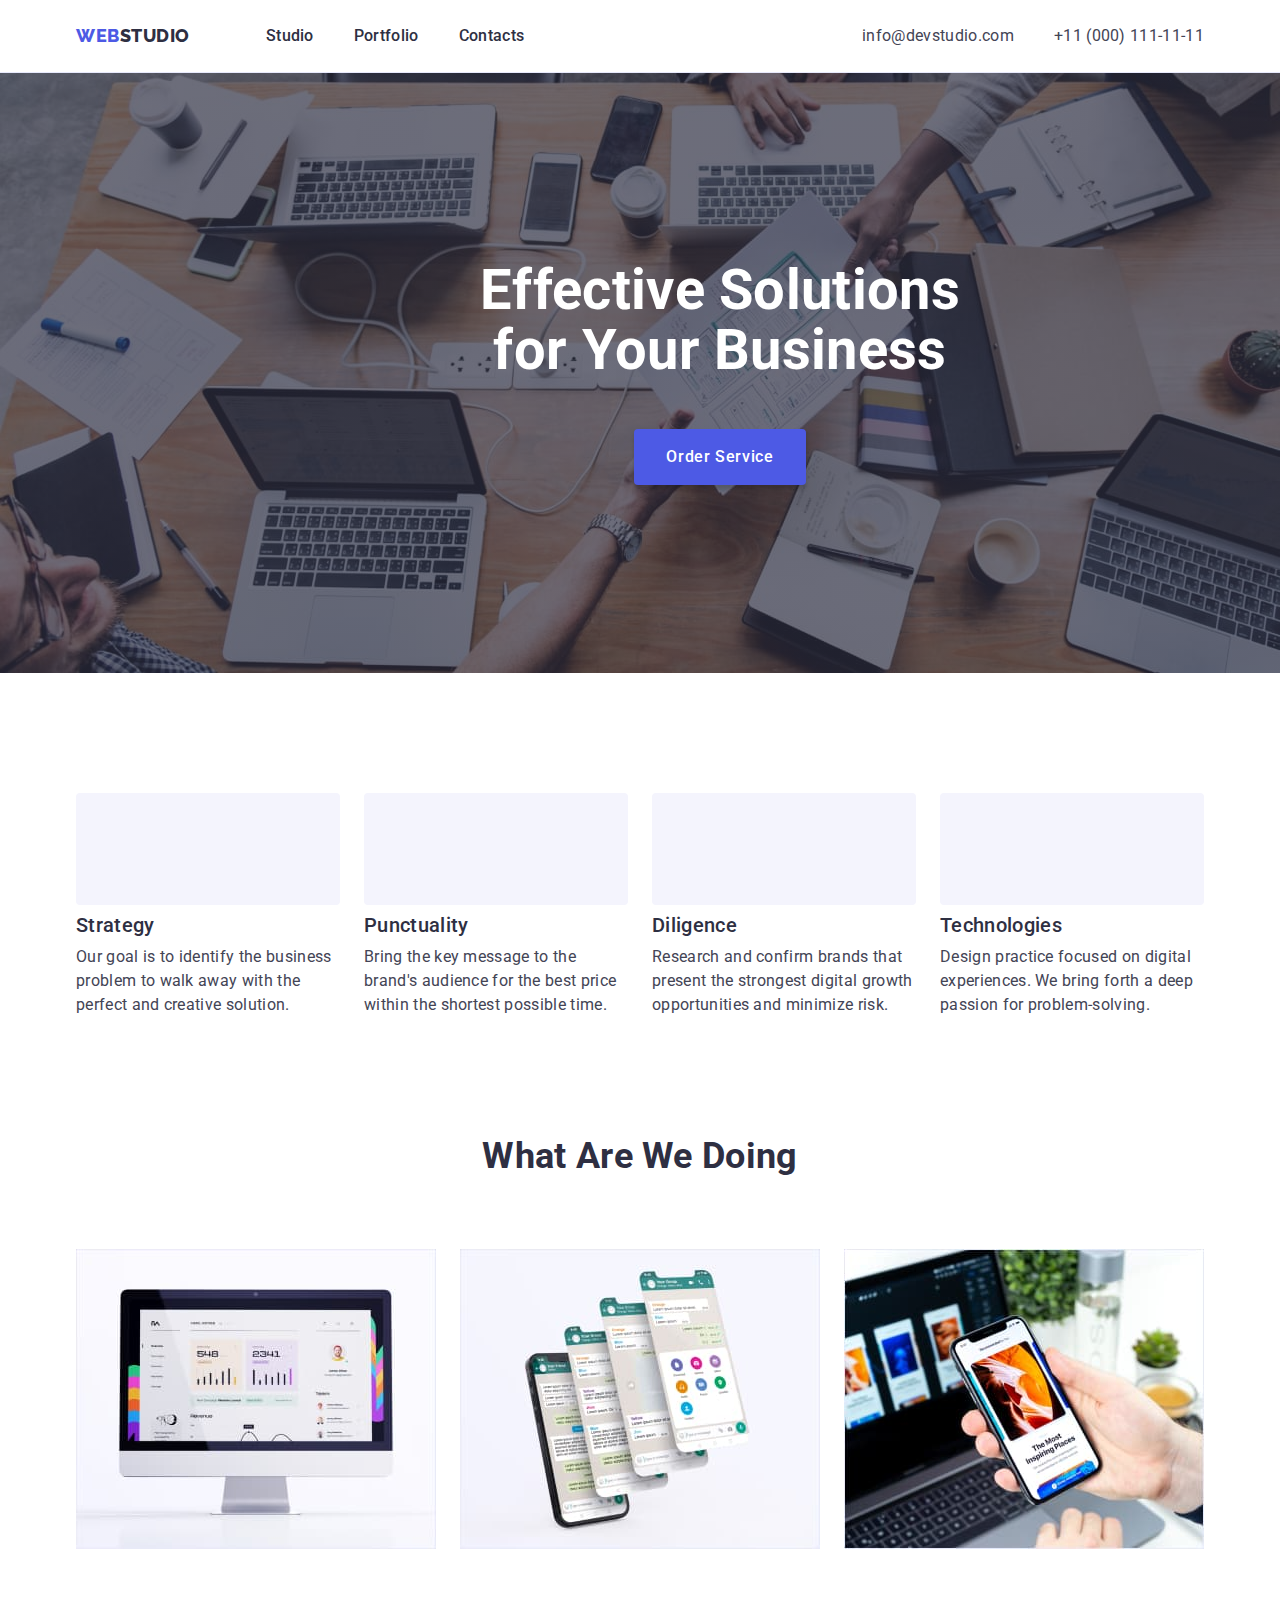
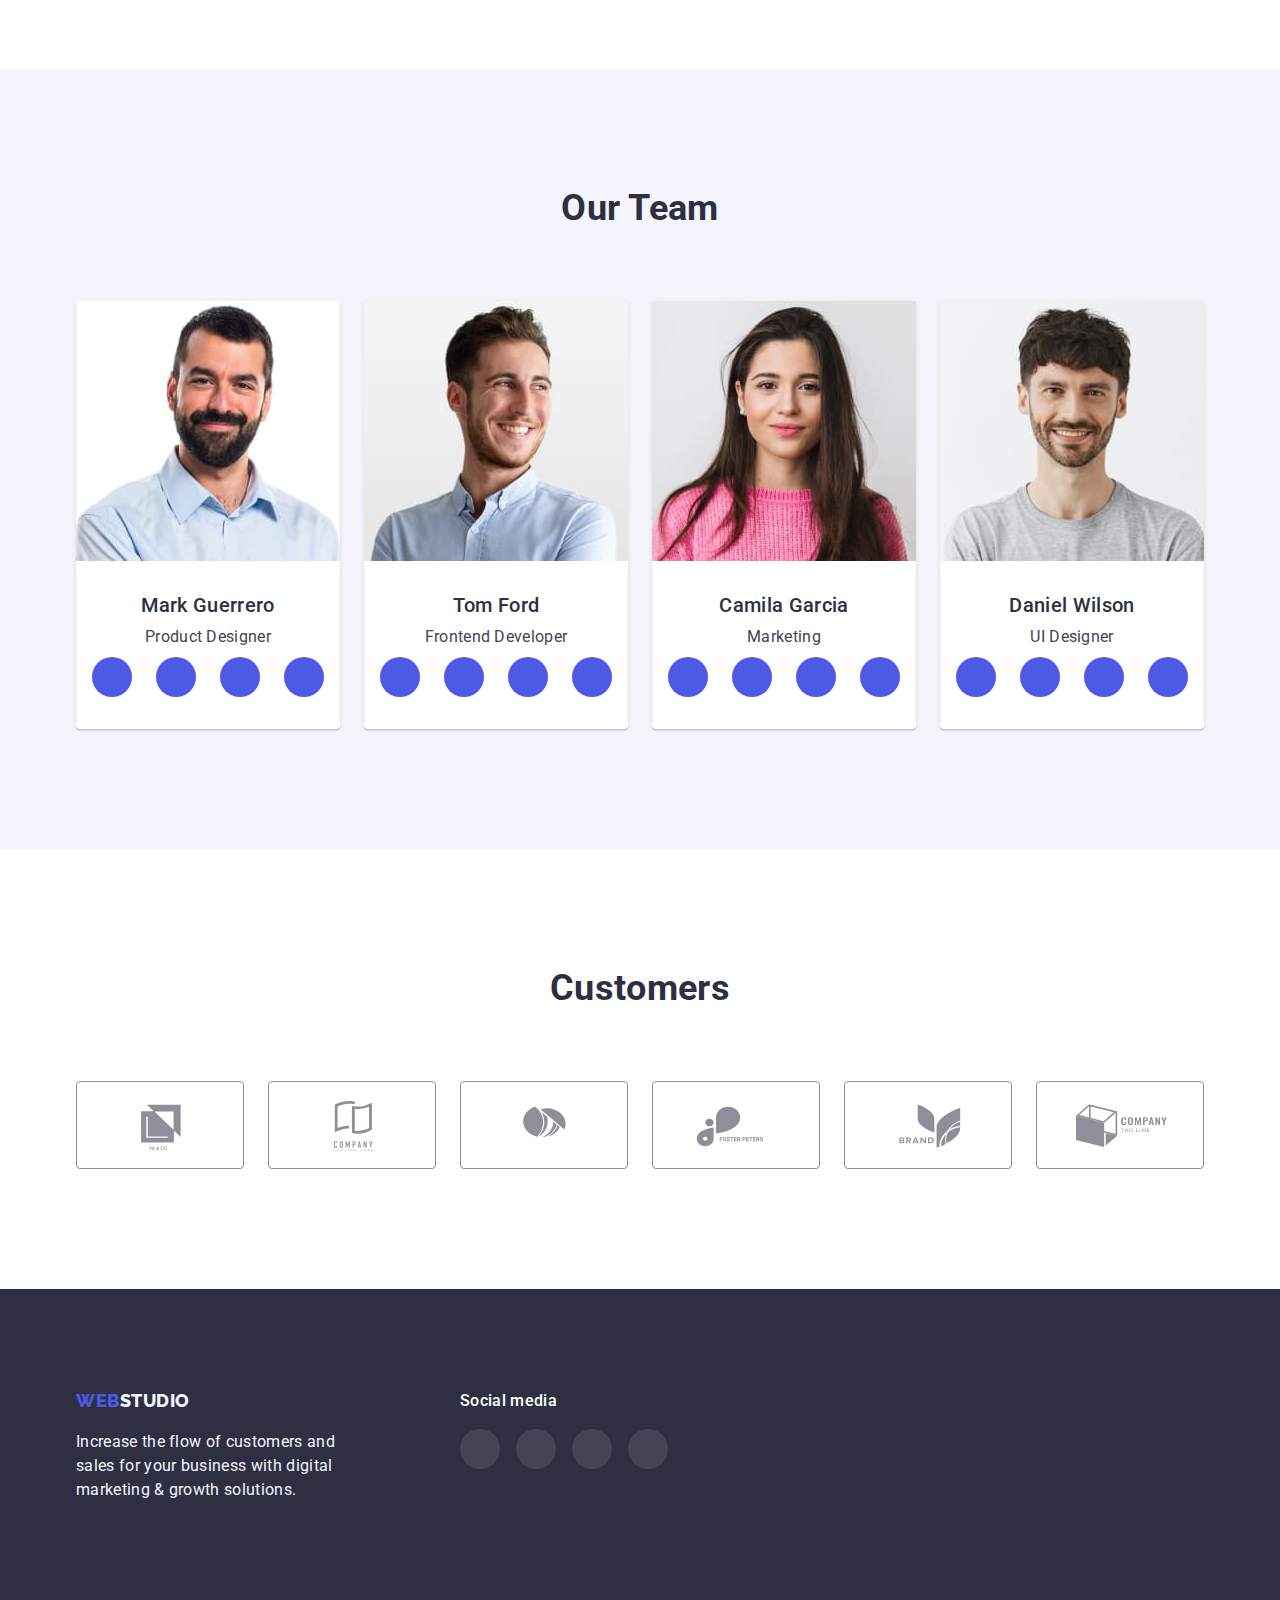
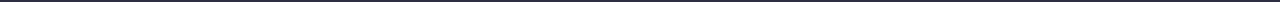
==== commit 0cb646c0: "+team fix" ====
--- a/index.html
+++ b/index.html
@@ -66,40 +66,37 @@
 				<div class="container">
 					<h2 class="visually-hidden">Feature</h2>
 					<ul class="feature-list">
-						<li class="feature item">
-							<svg class="icon-feature">
-								<use href="./images/symbol-defs.svg#antenna-1"></use>
-							</svg>
+						<li class="feature-item antenna">
 							<h3 class="feature-title">Strategy</h3>
 							<p class="text">
 								Our goal is to identify the business problem to walk away with
 								the perfect and creative solution.
 							</p>
 						</li>
-						<li class="feature item">
-							<svg class="icon-feature">
+						<li class="feature-item clock">
+							<!-- <svg class="icon-feature">
 								<use href="./images/symbol-defs.svg#clock-1"></use>
-							</svg>
+							</svg> -->
 							<h3 class="feature-title">Punctuality</h3>
 							<p class="text">
 								Bring the key message to the brand's audience for the best price
 								within the shortest possible time.
 							</p>
 						</li>
-						<li class="feature item">
-							<svg class="icon-feature">
+						<li class="feature-item diagram">
+							<!-- <svg class="icon-feature">
 								<use href="./images/symbol-defs.svg#diagram-1"></use>
-							</svg>
+							</svg> -->
 							<h3 class="feature-title">Diligence</h3>
 							<p class="text">
 								Research and confirm brands that present the strongest digital
 								growth opportunities and minimize risk.
 							</p>
 						</li>
-						<li class="feature item">
-							<svg class="icon-feature">
+						<li class="feature-item astronaut">
+							<!-- <svg class="icon-feature">
 								<use href="./images/symbol-defs.svg#astronaut-1"></use>
-							</svg>
+							</svg> -->
 							<h3 class="feature-title">Technologies</h3>
 							<p class="text">
 								Design practice focused on digital experiences. We bring forth a
@@ -146,7 +143,6 @@
 					<h2 class="section-title">Our Team</h2>
 					<ul class="team-list">
 						<li class="team-card">
-							<!-- <a href="" class="team-person"> -->
 							<img
 								src="./images/photo_mark_guerrero.jpg"
 								alt="Photo Mark Guerrero"
@@ -157,42 +153,21 @@
 								<p class="team-text">Product Designer</p>
 								<ul class="social-list">
 									<li class="social-item">
-										<a href="" class="social">
-											<svg class="icon-social">
-												<use href="./images/symbol-defs.svg#instagram-2"></use>
-											</svg>
-										</a>
-									</li>
-									<li class="social-item">
-										<a href="" class="social"
-											><svg class="icon-social">
-												<use
-													href="./images/symbol-defs.svg#twitter-1"
-												></use></svg
-										></a>
-									</li>
-									<li class="social-item">
-										<a href="" class="social"
-											><svg class="icon-social">
-												<use
-													href="./images/symbol-defs.svg#facebook-1"
-												></use></svg
-										></a>
-									</li>
-									<li class="social-item">
-										<a href="" class="social"
-											><svg class="icon-social">
-												<use
-													href="./images/symbol-defs.svg#linkedin-1"
-												></use></svg
-										></a>
+										<a href="" class="social instagram"> </a>
+									</li>
+									<li class="social-item">
+										<a href="" class="social twitter"></a>
+									</li>
+									<li class="social-item">
+										<a href="" class="social facebook"></a>
+									</li>
+									<li class="social-item">
+										<a href="" class="social linkedin"></a>
 									</li>
 								</ul>
 							</div>
-							<!-- </a> -->
 						</li>
 						<li class="team-card">
-							<!-- <a href="" class="team-person"> -->
 							<img
 								src="./images/photo_tom_ford.jpg"
 								alt="Photo Tom Ford"
@@ -203,42 +178,21 @@
 								<p class="team-text">Frontend Developer</p>
 								<ul class="social-list">
 									<li class="social-item">
-										<a href="" class="social">
-											<svg class="icon-social">
-												<use href="./images/symbol-defs.svg#instagram-2"></use>
-											</svg>
-										</a>
-									</li>
-									<li class="social-item">
-										<a href="" class="social"
-											><svg class="icon-social">
-												<use
-													href="./images/symbol-defs.svg#twitter-1"
-												></use></svg
-										></a>
-									</li>
-									<li class="social-item">
-										<a href="" class="social"
-											><svg class="icon-social">
-												<use
-													href="./images/symbol-defs.svg#facebook-1"
-												></use></svg
-										></a>
-									</li>
-									<li class="social-item">
-										<a href="" class="social"
-											><svg class="icon-social">
-												<use
-													href="./images/symbol-defs.svg#linkedin-1"
-												></use></svg
-										></a>
+										<a href="" class="social instagram"> </a>
+									</li>
+									<li class="social-item">
+										<a href="" class="social twitter"></a>
+									</li>
+									<li class="social-item">
+										<a href="" class="social facebook"></a>
+									</li>
+									<li class="social-item">
+										<a href="" class="social linkedin"></a>
 									</li>
 								</ul>
 							</div>
-							<!-- </a> -->
 						</li>
 						<li class="team-card">
-							<!-- <a href="" class="team-person"> -->
 							<img
 								src="./images/photo_camila_garcia.jpg"
 								alt="Photo Camila Garcia"
@@ -249,42 +203,21 @@
 								<p class="team-text">Marketing</p>
 								<ul class="social-list">
 									<li class="social-item">
-										<a href="" class="social">
-											<svg class="icon-social">
-												<use href="./images/symbol-defs.svg#instagram-2"></use>
-											</svg>
-										</a>
-									</li>
-									<li class="social-item">
-										<a href="" class="social"
-											><svg class="icon-social">
-												<use
-													href="./images/symbol-defs.svg#twitter-1"
-												></use></svg
-										></a>
-									</li>
-									<li class="social-item">
-										<a href="" class="social"
-											><svg class="icon-social">
-												<use
-													href="./images/symbol-defs.svg#facebook-1"
-												></use></svg
-										></a>
-									</li>
-									<li class="social-item">
-										<a href="" class="social"
-											><svg class="icon-social">
-												<use
-													href="./images/symbol-defs.svg#linkedin-1"
-												></use></svg
-										></a>
+										<a href="" class="social instagram"> </a>
+									</li>
+									<li class="social-item">
+										<a href="" class="social twitter"></a>
+									</li>
+									<li class="social-item">
+										<a href="" class="social facebook"></a>
+									</li>
+									<li class="social-item">
+										<a href="" class="social linkedin"></a>
 									</li>
 								</ul>
 							</div>
-							<!-- </a> -->
 						</li>
 						<li class="team-card">
-							<!-- <a href="" class="team-person"> -->
 							<img
 								src="./images/photo_daniel_wilson.jpg"
 								alt="Photo Daniel Wilson"
@@ -295,39 +228,19 @@
 								<p class="team-text">UI Designer</p>
 								<ul class="social-list">
 									<li class="social-item">
-										<a href="" class="social">
-											<svg class="icon-social">
-												<use href="./images/symbol-defs.svg#instagram-2"></use>
-											</svg>
-										</a>
-									</li>
-									<li class="social-item">
-										<a href="" class="social"
-											><svg class="icon-social">
-												<use
-													href="./images/symbol-defs.svg#twitter-1"
-												></use></svg
-										></a>
-									</li>
-									<li class="social-item">
-										<a href="" class="social"
-											><svg class="icon-social">
-												<use
-													href="./images/symbol-defs.svg#facebook-1"
-												></use></svg
-										></a>
-									</li>
-									<li class="social-item">
-										<a href="" class="social"
-											><svg class="icon-social">
-												<use
-													href="./images/symbol-defs.svg#linkedin-1"
-												></use></svg
-										></a>
+										<a href="" class="social instagram"> </a>
+									</li>
+									<li class="social-item">
+										<a href="" class="social twitter"></a>
+									</li>
+									<li class="social-item">
+										<a href="" class="social facebook"></a>
+									</li>
+									<li class="social-item">
+										<a href="" class="social linkedin"></a>
 									</li>
 								</ul>
 							</div>
-							<!-- </a> -->
 						</li>
 					</ul>
 				</div>
@@ -394,29 +307,16 @@
 					<p class="link">Social media</p>
 					<ul class="footer-list">
 						<li class="footer-item">
-							<a href="" class="footer-link">
-								<svg class="icon-footer">
-									<use href="./images/symbol-defs.svg#instagram-2"></use>
-								</svg>
-							</a>
+							<a href="" class="footer-link instagram"> </a>
 						</li>
 						<li class="footer-item">
-							<a href="" class="footer-link">
-								<svg class="icon-footer">
-									<use href="./images/symbol-defs.svg#twitter-1"></use></svg
-							></a>
+							<a href="" class="footer-link twitter"> </a>
 						</li>
 						<li class="footer-item">
-							<a href="" class="footer-link">
-								<svg class="icon-footer">
-									<use href="./images/symbol-defs.svg#facebook-1"></use></svg
-							></a>
+							<a href="" class="footer-link facebook"> </a>
 						</li>
 						<li class="footer-item">
-							<a href="" class="footer-link">
-								<svg class="icon-footer">
-									<use href="./images/symbol-defs.svg#linkedin-1"></use></svg
-							></a>
+							<a href="" class="footer-link linkedin"> </a>
 						</li>
 					</ul>
 				</div>
--- a/css/styles.css
+++ b/css/styles.css
@@ -224,50 +224,46 @@
 	list-style: none;
 }
 
-.feature-list .item:not(:last-child) {
+.feature-list .feature-item:not(:last-child) {
 	margin-right: 24px;
 }
 
-.feature.item {
-	/* display: inline-block; */
-	/* display: block; */
-	/* content: ''; */
-
-	/* width: 264px; */
-	/* height: 112px; */
-	/* background-size: contain;
+.feature-item {
+	width: 264px;
+}
+
+.feature-list .feature-item::before {
+	display: block;
+	content: '';
+	height: 112px;
 	background-repeat: no-repeat;
-	background-position: center; */
-
-	/* border-radius: 4px; */
+	background-position: center;
+	background-color: var(--background-section-color);
+	border-radius: 4px;
 
 	/* outline: 2px solid tomato; */
 }
 
-.icon-feature {
-	display: block;
-	/* content: ''; */
-
-	padding: 24px 100px;
-	width: 264px;
-	height: 112px;
-	/* background-size: contain;
+.antenna::before {
+	background-image: url('../images/antenna_2.svg');
+}
+
+.clock::before {
+	background-image: url('../images/clock_2.svg');
 	background-repeat: no-repeat;
-	background-position: center; */
-	background: var(--background-section-color);
-	border-radius: 4px;
-}
-
-.icon-clock::before {
-	background-image: url('');
-}
-
-.icon-diagram::before {
-	background-image: url('');
-}
-
-.icon-astronaut::before {
-	background-image: url('');
+	background-position: center;
+}
+
+.diagram::before {
+	background-image: url('../images/diagram_2.svg');
+	background-repeat: no-repeat;
+	background-position: center;
+}
+
+.astronaut::before {
+	background-image: url('../images/astronaut_2.svg');
+	background-repeat: no-repeat;
+	background-position: center;
 }
 
 .feature-title {
@@ -380,19 +376,13 @@
 	height: 40px;
 	width: 40px;
 
-	padding: 12px 12px;
-	/* height: 16px;
-	width: 16px; */
+	background-repeat: no-repeat;
+	background-position: center;
+	background-color: var(--button-text-color);
+	background-size: 16px;
 	border-radius: 50%;
-	background-color: var(--button-text-color);
-	fill: var(--background-section-color);
-}
-
-.icon-social {
-	height: 16px;
-	width: 16px;
-
-	fill: var(--background-section-color);
+
+	/* fill: var(--background-section-color); */
 }
 
 .social-item:not(:last-child) {
@@ -405,12 +395,6 @@
 }
 
 /* customers */
-
-/* .customers-item {
-	
-
-	outline: 2px solid tomato;
-} */
 
 .customers-item:not(:last-child) {
 	margin-right: 24px;
@@ -614,19 +598,29 @@
 	display: block;
 	height: 40px;
 	width: 40px;
-
-	padding: 8px 8px;
+	background-repeat: no-repeat;
+	background-position: center;
+
 	border-radius: 50%;
 	background-color: rgba(255, 255, 255, 0.1);
 
-	/* cursor: pointer; */
-}
-
-.icon-footer {
-	height: 24px;
-	width: 24px;
-
-	fill: var(--background-section-color);
+	background-size: 24px;
+}
+
+.instagram {
+	background-image: url('../images/instagram_5.svg');
+}
+
+.twitter {
+	background-image: url('../images/twitter_5.svg');
+}
+
+.facebook {
+	background-image: url('../images/facebook_5.svg');
+}
+
+.linkedin {
+	background-image: url('../images/linkedin_5.svg');
 }
 
 .footer-link:hover,
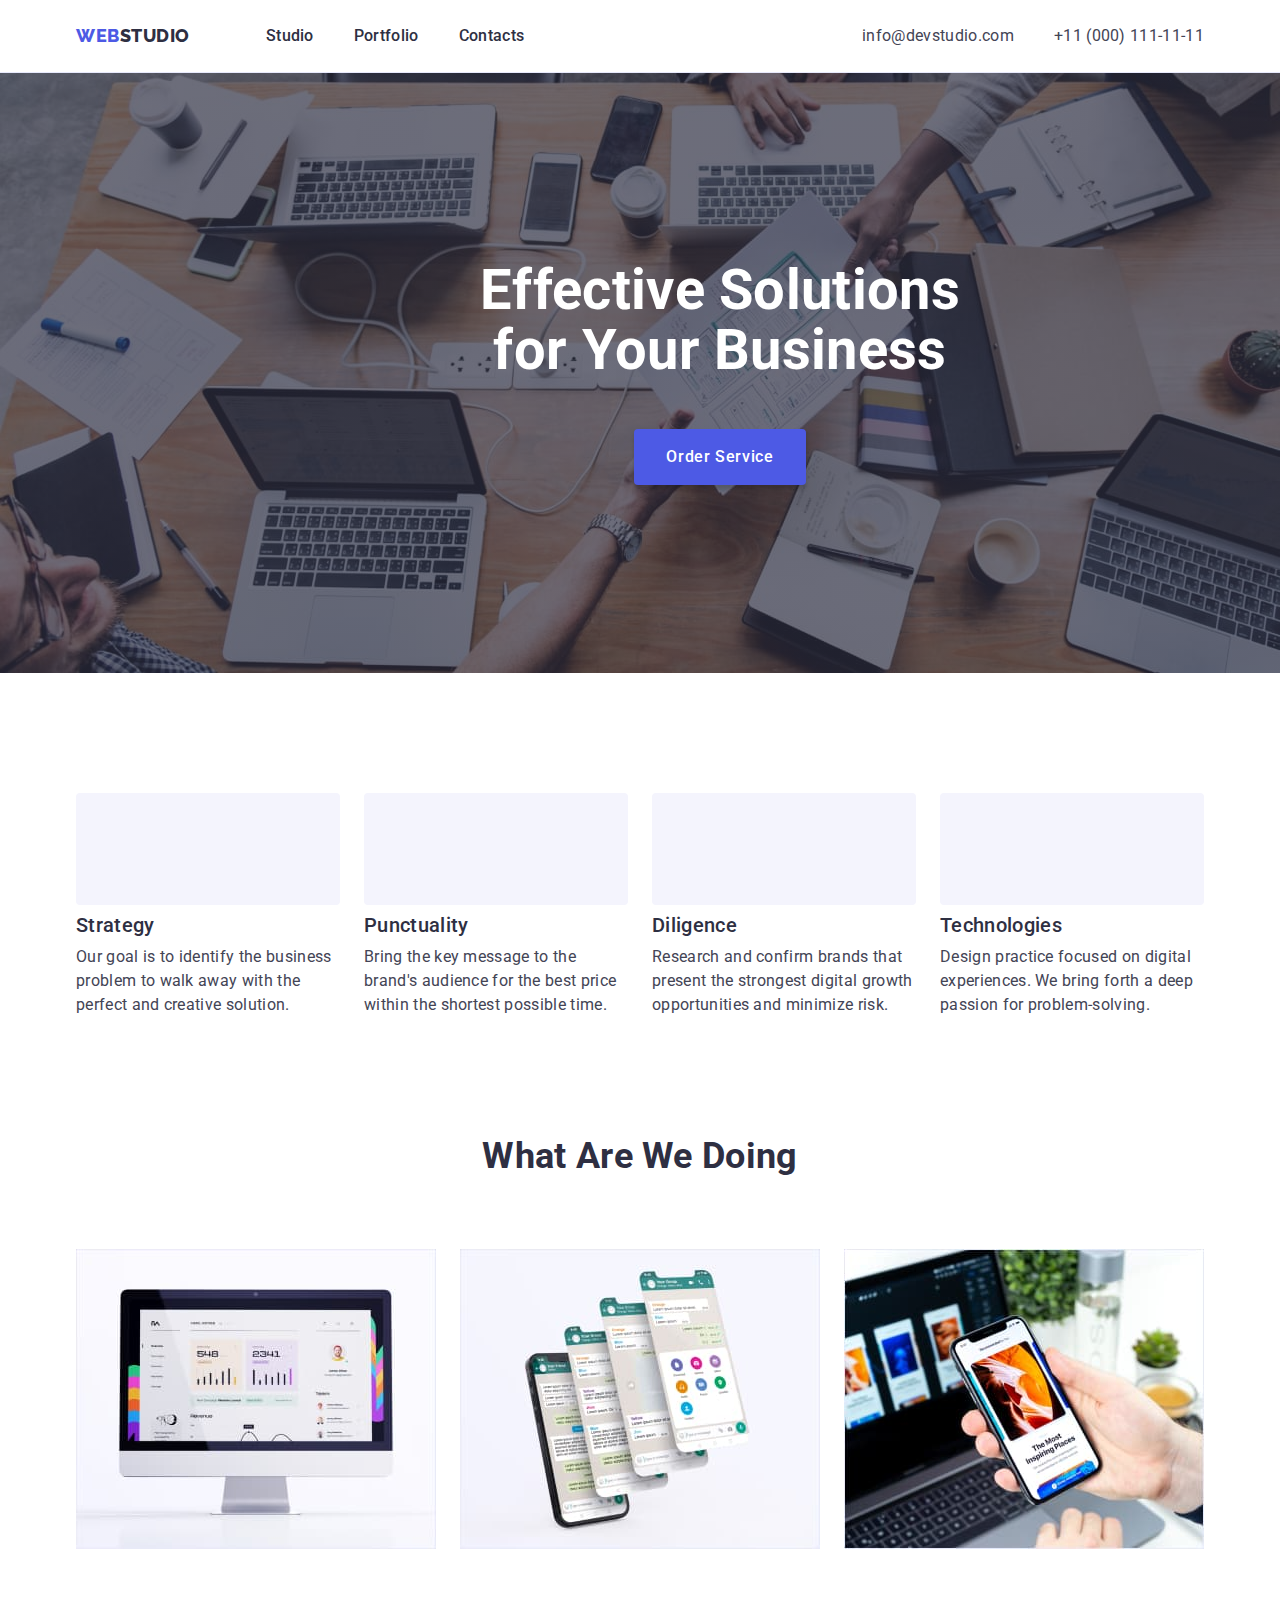
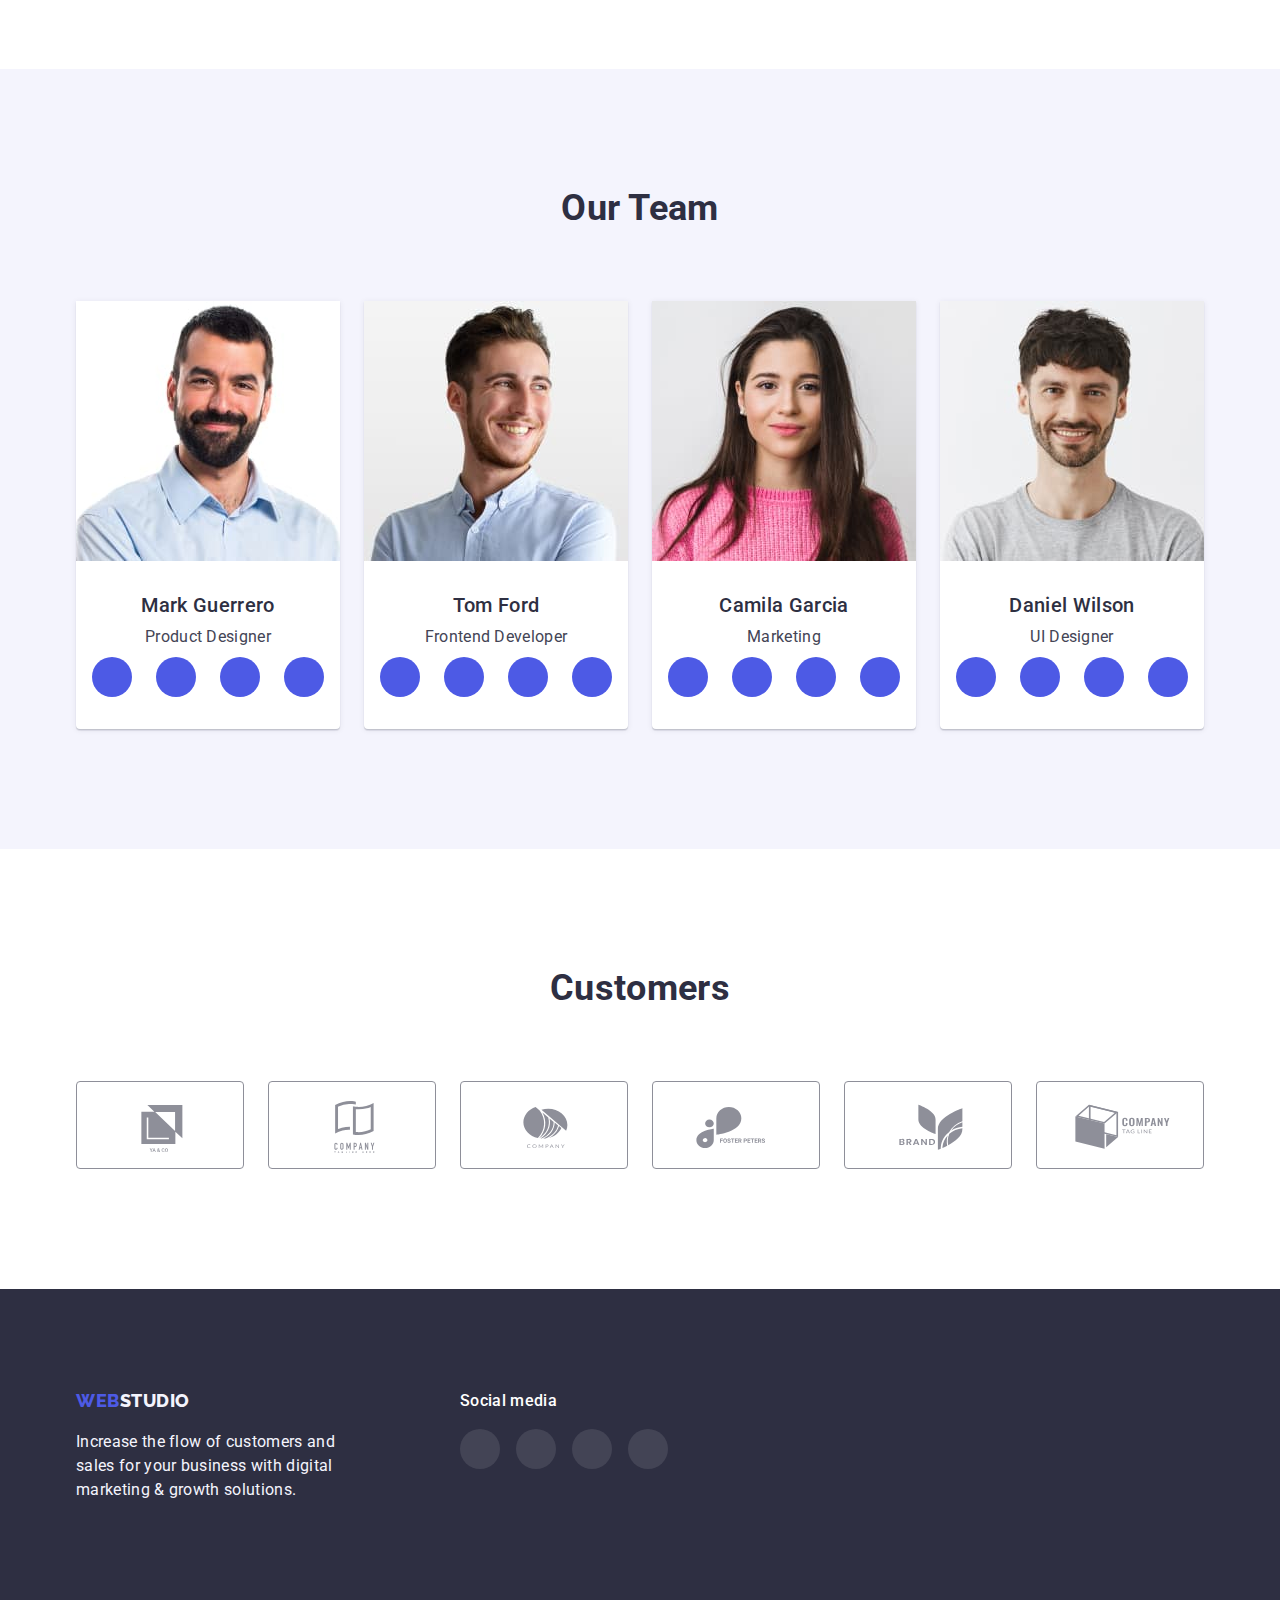
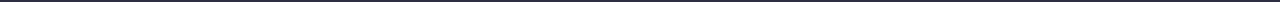
==== commit e2154b60: "+final fix" ====
--- a/index.html
+++ b/index.html
@@ -251,39 +251,39 @@
 					<h2 class="section-title">Customers</h2>
 					<ul class="customers list">
 						<li class="customers-item">
-							<a href=""
-								><svg class="customers-icon">
-									<use href="./images/symbol-defs.svg#client-1"></use></svg
-							></a>
-						</li>
-						<li class="customers-item">
-							<a href=""
-								><svg class="customers-icon">
-									<use href="./images/symbol-defs.svg#client-2"></use></svg
-							></a>
-						</li>
-						<li class="customers-item">
-							<a href=""
-								><svg class="customers-icon">
-									<use href="./images/symbol-defs.svg#client-3"></use></svg
-							></a>
-						</li>
-						<li class="customers-item">
-							<a href=""
-								><svg class="customers-icon">
-									<use href="./images/symbol-defs.svg#client-4"></use></svg
-							></a>
-						</li>
-						<li class="customers-item">
-							<a href=""
-								><svg class="customers-icon">
-									<use href="./images/symbol-defs.svg#client-5"></use></svg
-							></a>
-						</li>
-						<li class="customers-item">
-							<a href=""
-								><svg class="customers-icon">
-									<use href="./images/symbol-defs.svg#client-6"></use></svg
+							<a href="" class="customers-icon"
+								><svg class="customers-logo" width="104px" height="56px">
+									<use href="./images/symbol-defs-new.svg#client-1"></use></svg
+							></a>
+						</li>
+						<li class="customers-item">
+							<a href="" class="customers-icon"
+								><svg class="customers-logo" width="104px" height="56px">
+									<use href="./images/symbol-defs-new.svg#client-2"></use></svg
+							></a>
+						</li>
+						<li class="customers-item">
+							<a href="" class="customers-icon"
+								><svg class="customers-logo" width="104px" height="56px">
+									<use href="./images/symbol-defs-new.svg#client-3"></use></svg
+							></a>
+						</li>
+						<li class="customers-item">
+							<a href="" class="customers-icon"
+								><svg class="customers-logo" width="104px" height="56px">
+									<use href="./images/symbol-defs-new.svg#client-4"></use></svg
+							></a>
+						</li>
+						<li class="customers-item">
+							<a href="" class="customers-icon"
+								><svg class="customers-logo" width="104px" height="56px">
+									<use href="./images/symbol-defs-new.svg#client-5"></use></svg
+							></a>
+						</li>
+						<li class="customers-item">
+							<a href="" class="customers-icon"
+								><svg class="customers-logo" width="104px" height="56px">
+									<use href="./images/symbol-defs-new.svg#client-6"></use></svg
 							></a>
 						</li>
 					</ul>
--- a/css/styles.css
+++ b/css/styles.css
@@ -401,21 +401,28 @@
 }
 
 .customers-icon {
+	/* display: flex; */
 	display: block;
 	width: 168px;
 	height: 88px;
 	padding: 16px 32px;
-
-	fill: var(--border-color);
+	color: var(--border-color);
 	border: 1px solid var(--border-color);
 	border-radius: 4px;
+	/* justify-content: center; */
+	/* align-items: center; */
 }
 
 .customers-icon:hover {
-	fill: var(--button-hover-color);
+	color: var(--button-hover-color);
 	border: 1px solid var(--button-hover-color);
 }
 
+.customers-logo {
+	fill: currentColor;
+}
+
+/*  -----!------------- */
 /* portfolio */
 .section.portfolio {
 	padding-top: 96px;
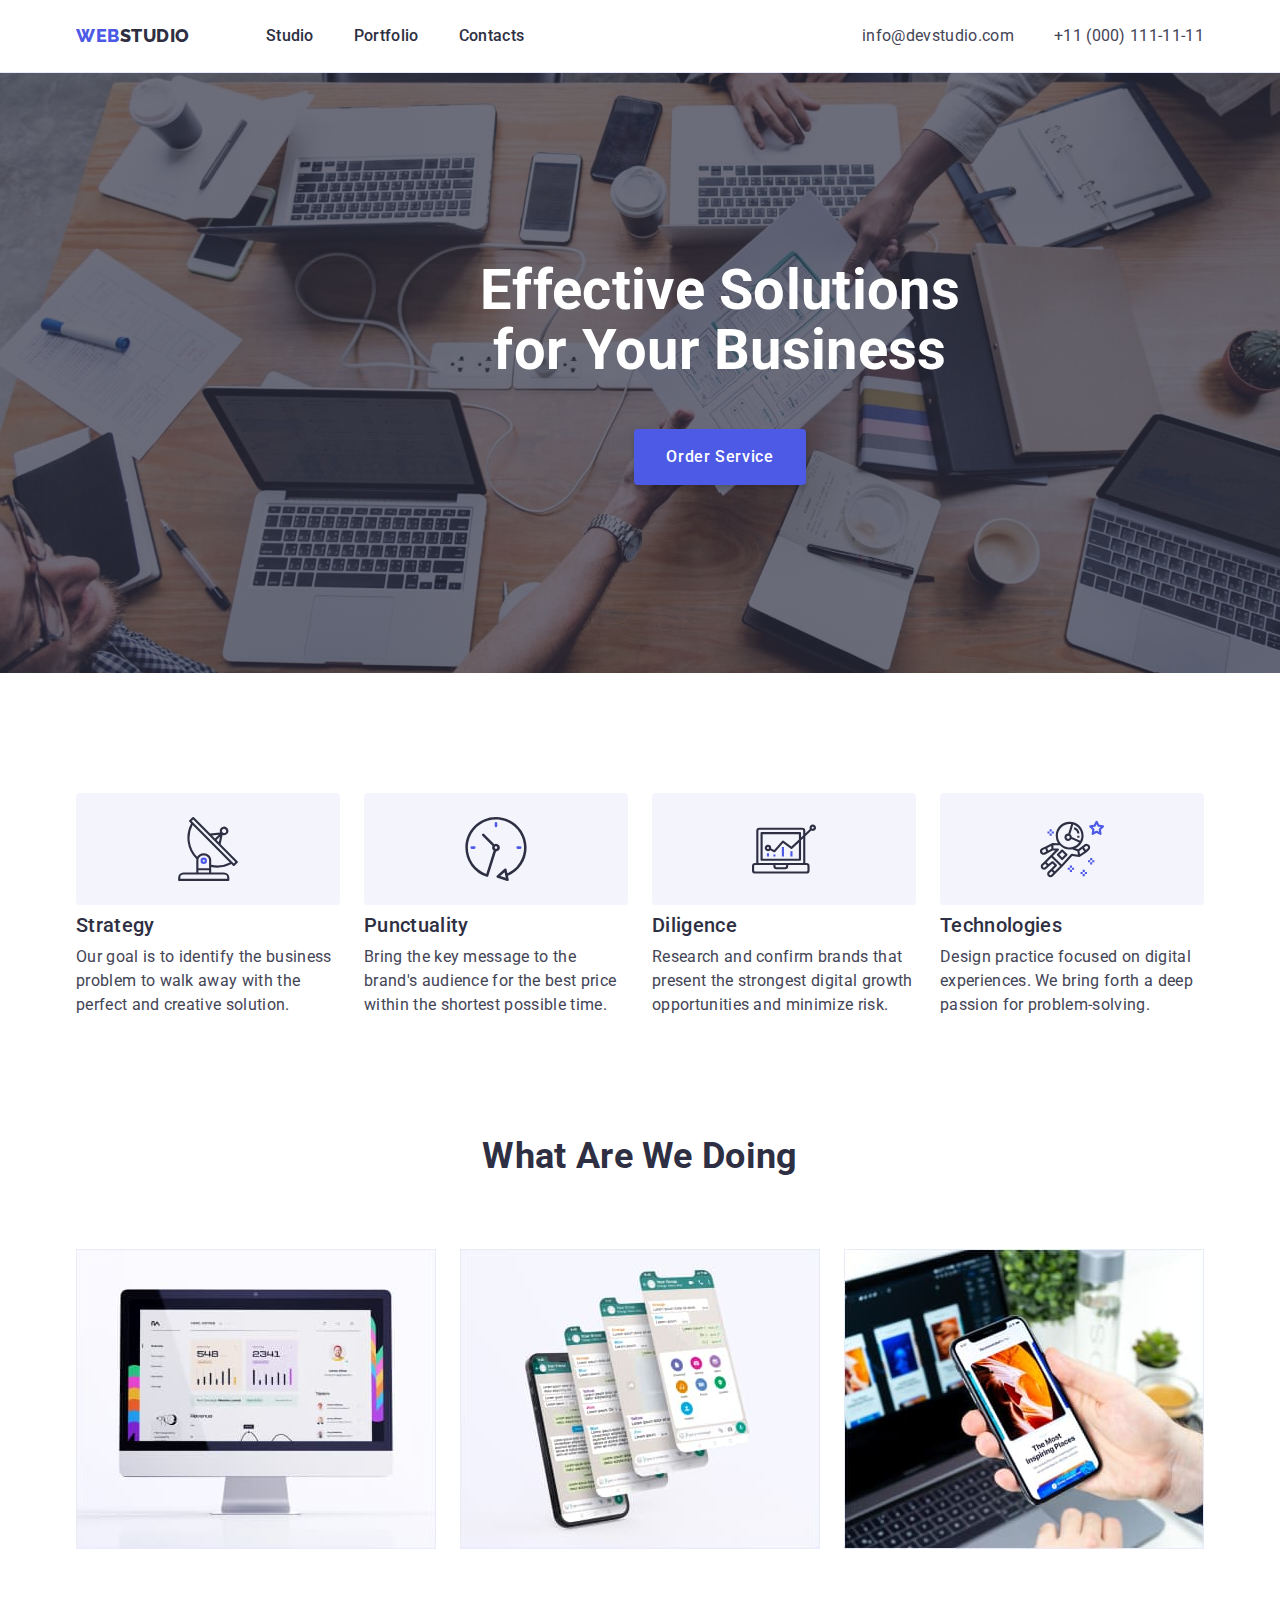
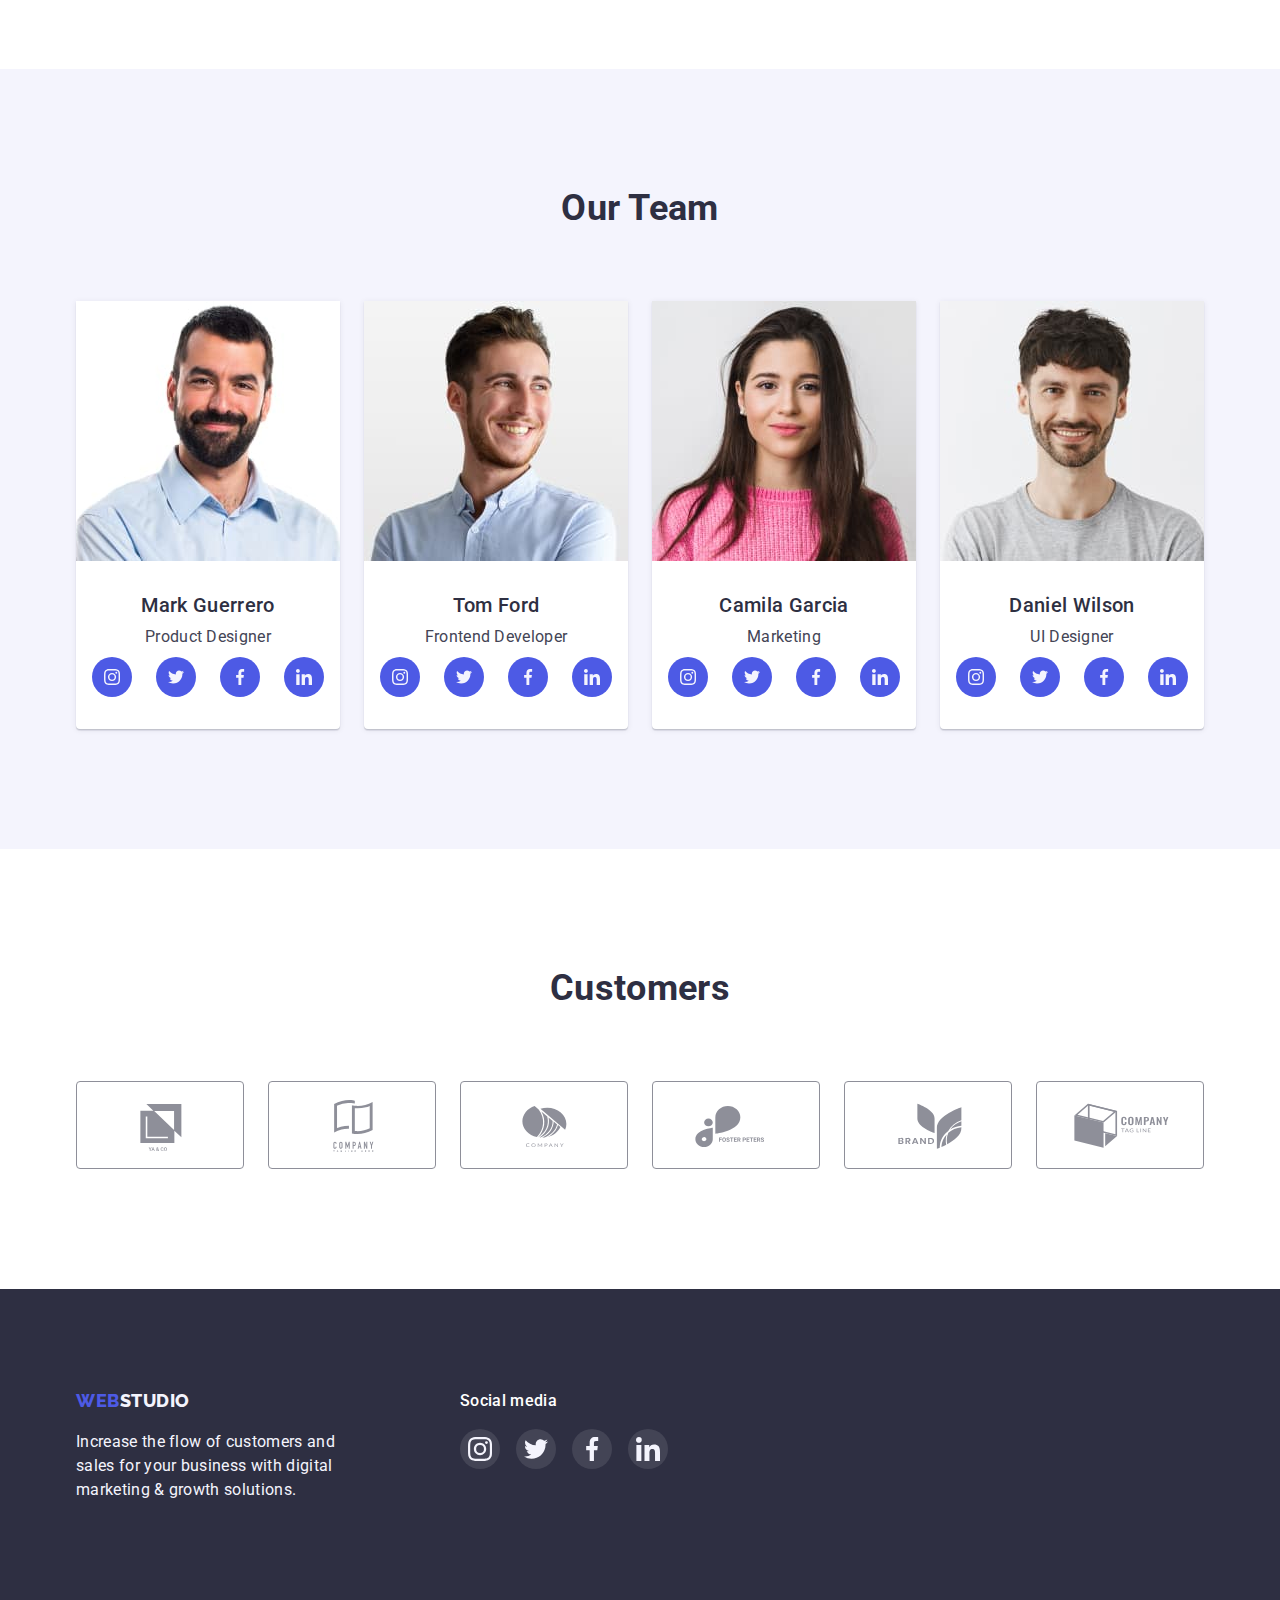
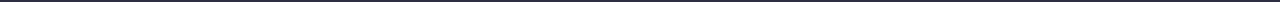
==== commit b28dd613: "+SVG-спрайт fix" ====
--- a/index.html
+++ b/index.html
@@ -66,37 +66,48 @@
 				<div class="container">
 					<h2 class="visually-hidden">Feature</h2>
 					<ul class="feature-list">
-						<li class="feature-item antenna">
+						<li class="calc">
+							<div class="feature-item">
+								<svg class="icon-feature" width="64" height="64">
+									<use href="./images/symbol-defs-fix.svg#antenna"></use>
+								</svg>
+							</div>
 							<h3 class="feature-title">Strategy</h3>
 							<p class="text">
 								Our goal is to identify the business problem to walk away with
 								the perfect and creative solution.
 							</p>
 						</li>
-						<li class="feature-item clock">
-							<!-- <svg class="icon-feature">
-								<use href="./images/symbol-defs.svg#clock-1"></use>
-							</svg> -->
+						<li class="calc">
+							<div class="feature-item">
+								<svg class="icon-feature" width="64" height="64">
+									<use href="./images/symbol-defs-fix.svg#clock"></use>
+								</svg>
+							</div>
 							<h3 class="feature-title">Punctuality</h3>
 							<p class="text">
 								Bring the key message to the brand's audience for the best price
 								within the shortest possible time.
 							</p>
 						</li>
-						<li class="feature-item diagram">
-							<!-- <svg class="icon-feature">
-								<use href="./images/symbol-defs.svg#diagram-1"></use>
-							</svg> -->
+						<li class="calc">
+							<div class="feature-item">
+								<svg class="icon-feature" width="64" height="64">
+									<use href="./images/symbol-defs-fix.svg#diagram"></use>
+								</svg>
+							</div>
 							<h3 class="feature-title">Diligence</h3>
 							<p class="text">
 								Research and confirm brands that present the strongest digital
 								growth opportunities and minimize risk.
 							</p>
 						</li>
-						<li class="feature-item astronaut">
-							<!-- <svg class="icon-feature">
-								<use href="./images/symbol-defs.svg#astronaut-1"></use>
-							</svg> -->
+						<li class="calc">
+							<div class="feature-item">
+								<svg class="icon-feature" width="64" height="64">
+									<use href="./images/symbol-defs-fix.svg#astronaut"></use>
+								</svg>
+							</div>
 							<h3 class="feature-title">Technologies</h3>
 							<p class="text">
 								Design practice focused on digital experiences. We bring forth a
@@ -153,16 +164,36 @@
 								<p class="team-text">Product Designer</p>
 								<ul class="social-list">
 									<li class="social-item">
-										<a href="" class="social instagram"> </a>
-									</li>
-									<li class="social-item">
-										<a href="" class="social twitter"></a>
-									</li>
-									<li class="social-item">
-										<a href="" class="social facebook"></a>
-									</li>
-									<li class="social-item">
-										<a href="" class="social linkedin"></a>
+										<a href="" class="social"
+											><svg width="16" height="16">
+												<use
+													href="./images/symbol-defs-fix.svg#instagram"
+												></use></svg
+										></a>
+									</li>
+									<li class="social-item">
+										<a href="" class="social"
+											><svg width="16" height="16">
+												<use
+													href="./images/symbol-defs-fix.svg#twitter"
+												></use></svg
+										></a>
+									</li>
+									<li class="social-item">
+										<a href="" class="social"
+											><svg width="16" height="16">
+												<use
+													href="./images/symbol-defs-fix.svg#facebook"
+												></use></svg
+										></a>
+									</li>
+									<li class="social-item">
+										<a href="" class="social"
+											><svg width="16" height="16">
+												<use
+													href="./images/symbol-defs-fix.svg#linkedin"
+												></use></svg
+										></a>
 									</li>
 								</ul>
 							</div>
@@ -178,16 +209,36 @@
 								<p class="team-text">Frontend Developer</p>
 								<ul class="social-list">
 									<li class="social-item">
-										<a href="" class="social instagram"> </a>
-									</li>
-									<li class="social-item">
-										<a href="" class="social twitter"></a>
-									</li>
-									<li class="social-item">
-										<a href="" class="social facebook"></a>
-									</li>
-									<li class="social-item">
-										<a href="" class="social linkedin"></a>
+										<a href="" class="social"
+											><svg width="16" height="16">
+												<use
+													href="./images/symbol-defs-fix.svg#instagram"
+												></use></svg
+										></a>
+									</li>
+									<li class="social-item">
+										<a href="" class="social"
+											><svg width="16" height="16">
+												<use
+													href="./images/symbol-defs-fix.svg#twitter"
+												></use></svg
+										></a>
+									</li>
+									<li class="social-item">
+										<a href="" class="social"
+											><svg width="16" height="16">
+												<use
+													href="./images/symbol-defs-fix.svg#facebook"
+												></use></svg
+										></a>
+									</li>
+									<li class="social-item">
+										<a href="" class="social"
+											><svg width="16" height="16">
+												<use
+													href="./images/symbol-defs-fix.svg#linkedin"
+												></use></svg
+										></a>
 									</li>
 								</ul>
 							</div>
@@ -203,16 +254,36 @@
 								<p class="team-text">Marketing</p>
 								<ul class="social-list">
 									<li class="social-item">
-										<a href="" class="social instagram"> </a>
-									</li>
-									<li class="social-item">
-										<a href="" class="social twitter"></a>
-									</li>
-									<li class="social-item">
-										<a href="" class="social facebook"></a>
-									</li>
-									<li class="social-item">
-										<a href="" class="social linkedin"></a>
+										<a href="" class="social"
+											><svg width="16" height="16">
+												<use
+													href="./images/symbol-defs-fix.svg#instagram"
+												></use></svg
+										></a>
+									</li>
+									<li class="social-item">
+										<a href="" class="social"
+											><svg width="16" height="16">
+												<use
+													href="./images/symbol-defs-fix.svg#twitter"
+												></use></svg
+										></a>
+									</li>
+									<li class="social-item">
+										<a href="" class="social"
+											><svg width="16" height="16">
+												<use
+													href="./images/symbol-defs-fix.svg#facebook"
+												></use></svg
+										></a>
+									</li>
+									<li class="social-item">
+										<a href="" class="social"
+											><svg width="16" height="16">
+												<use
+													href="./images/symbol-defs-fix.svg#linkedin"
+												></use></svg
+										></a>
 									</li>
 								</ul>
 							</div>
@@ -228,16 +299,36 @@
 								<p class="team-text">UI Designer</p>
 								<ul class="social-list">
 									<li class="social-item">
-										<a href="" class="social instagram"> </a>
-									</li>
-									<li class="social-item">
-										<a href="" class="social twitter"></a>
-									</li>
-									<li class="social-item">
-										<a href="" class="social facebook"></a>
-									</li>
-									<li class="social-item">
-										<a href="" class="social linkedin"></a>
+										<a href="" class="social"
+											><svg width="16" height="16">
+												<use
+													href="./images/symbol-defs-fix.svg#instagram"
+												></use></svg
+										></a>
+									</li>
+									<li class="social-item">
+										<a href="" class="social"
+											><svg width="16" height="16">
+												<use
+													href="./images/symbol-defs-fix.svg#twitter"
+												></use></svg
+										></a>
+									</li>
+									<li class="social-item">
+										<a href="" class="social"
+											><svg width="16" height="16">
+												<use
+													href="./images/symbol-defs-fix.svg#facebook"
+												></use></svg
+										></a>
+									</li>
+									<li class="social-item">
+										<a href="" class="social"
+											><svg width="16" height="16">
+												<use
+													href="./images/symbol-defs-fix.svg#linkedin"
+												></use></svg
+										></a>
 									</li>
 								</ul>
 							</div>
@@ -253,37 +344,37 @@
 						<li class="customers-item">
 							<a href="" class="customers-icon"
 								><svg class="customers-logo" width="104px" height="56px">
-									<use href="./images/symbol-defs-new.svg#client-1"></use></svg
-							></a>
-						</li>
-						<li class="customers-item">
-							<a href="" class="customers-icon"
-								><svg class="customers-logo" width="104px" height="56px">
-									<use href="./images/symbol-defs-new.svg#client-2"></use></svg
-							></a>
-						</li>
-						<li class="customers-item">
-							<a href="" class="customers-icon"
-								><svg class="customers-logo" width="104px" height="56px">
-									<use href="./images/symbol-defs-new.svg#client-3"></use></svg
-							></a>
-						</li>
-						<li class="customers-item">
-							<a href="" class="customers-icon"
-								><svg class="customers-logo" width="104px" height="56px">
-									<use href="./images/symbol-defs-new.svg#client-4"></use></svg
-							></a>
-						</li>
-						<li class="customers-item">
-							<a href="" class="customers-icon"
-								><svg class="customers-logo" width="104px" height="56px">
-									<use href="./images/symbol-defs-new.svg#client-5"></use></svg
-							></a>
-						</li>
-						<li class="customers-item">
-							<a href="" class="customers-icon"
-								><svg class="customers-logo" width="104px" height="56px">
-									<use href="./images/symbol-defs-new.svg#client-6"></use></svg
+									<use href="./images/symbol-defs-fix.svg#client-1"></use></svg
+							></a>
+						</li>
+						<li class="customers-item">
+							<a href="" class="customers-icon"
+								><svg class="customers-logo" width="104px" height="56px">
+									<use href="./images/symbol-defs-fix.svg#client-2"></use></svg
+							></a>
+						</li>
+						<li class="customers-item">
+							<a href="" class="customers-icon"
+								><svg class="customers-logo" width="104px" height="56px">
+									<use href="./images/symbol-defs-fix.svg#client-3"></use></svg
+							></a>
+						</li>
+						<li class="customers-item">
+							<a href="" class="customers-icon"
+								><svg class="customers-logo" width="104px" height="56px">
+									<use href="./images/symbol-defs-fix.svg#client-4"></use></svg
+							></a>
+						</li>
+						<li class="customers-item">
+							<a href="" class="customers-icon"
+								><svg class="customers-logo" width="104px" height="56px">
+									<use href="./images/symbol-defs-fix.svg#client-5"></use></svg
+							></a>
+						</li>
+						<li class="customers-item">
+							<a href="" class="customers-icon"
+								><svg class="customers-logo" width="104px" height="56px">
+									<use href="./images/symbol-defs-fix.svg#client-6"></use></svg
 							></a>
 						</li>
 					</ul>
@@ -307,16 +398,30 @@
 					<p class="link">Social media</p>
 					<ul class="footer-list">
 						<li class="footer-item">
-							<a href="" class="footer-link instagram"> </a>
+							<a href="" class="footer-link">
+								<svg width="24" height="24">
+									<use href="./images/symbol-defs-fix.svg#instagram"></use></svg
+							></a>
 						</li>
 						<li class="footer-item">
-							<a href="" class="footer-link twitter"> </a>
+							<a href="" class="footer-link"
+								><svg width="24" height="24">
+									<use href="./images/symbol-defs-fix.svg#twitter"></use>
+								</svg>
+							</a>
 						</li>
 						<li class="footer-item">
-							<a href="" class="footer-link facebook"> </a>
+							<a href="" class="footer-link"
+								><svg width="24" height="24">
+									<use href="./images/symbol-defs-fix.svg#facebook"></use>
+								</svg>
+							</a>
 						</li>
 						<li class="footer-item">
-							<a href="" class="footer-link linkedin"> </a>
+							<a href="" class="footer-link"
+								><svg width="24" height="24">
+									<use href="./images/symbol-defs-fix.svg#linkedin"></use></svg
+							></a>
 						</li>
 					</ul>
 				</div>
--- a/css/styles.css
+++ b/css/styles.css
@@ -28,6 +28,14 @@
 
 img {
 	display: block;
+}
+
+.calc {
+	width: calc((100% - 72px) / 4);
+}
+
+.customers-item {
+	width: calc((100% - 120px) / 6);
 }
 
 h1,
@@ -224,46 +232,19 @@
 	list-style: none;
 }
 
-.feature-list .feature-item:not(:last-child) {
+.feature-list .calc:not(:last-child) {
 	margin-right: 24px;
 }
 
 .feature-item {
-	width: 264px;
-}
-
-.feature-list .feature-item::before {
-	display: block;
-	content: '';
+	display: flex;
 	height: 112px;
-	background-repeat: no-repeat;
-	background-position: center;
 	background-color: var(--background-section-color);
 	border-radius: 4px;
-
-	/* outline: 2px solid tomato; */
-}
-
-.antenna::before {
-	background-image: url('../images/antenna_2.svg');
-}
-
-.clock::before {
-	background-image: url('../images/clock_2.svg');
-	background-repeat: no-repeat;
-	background-position: center;
-}
-
-.diagram::before {
-	background-image: url('../images/diagram_2.svg');
-	background-repeat: no-repeat;
-	background-position: center;
-}
-
-.astronaut::before {
-	background-image: url('../images/astronaut_2.svg');
-	background-repeat: no-repeat;
-	background-position: center;
+	justify-content: center;
+	align-items: center;
+	/* background-repeat: no-repeat;
+	background-position: center; */
 }
 
 .feature-title {
@@ -365,21 +346,19 @@
 .social-list {
 	display: flex;
 	margin: 0;
-	padding-right: 16px;
-	padding-left: 16px;
+	padding: 0;
 	justify-content: center;
 	list-style: none;
 }
 
 .social {
-	display: block;
+	display: flex;
 	height: 40px;
 	width: 40px;
-
-	background-repeat: no-repeat;
-	background-position: center;
+	justify-content: center;
+	align-items: center;
 	background-color: var(--button-text-color);
-	background-size: 16px;
+
 	border-radius: 50%;
 
 	/* fill: var(--background-section-color); */
@@ -401,16 +380,13 @@
 }
 
 .customers-icon {
-	/* display: flex; */
-	display: block;
-	width: 168px;
+	display: flex;
 	height: 88px;
-	padding: 16px 32px;
 	color: var(--border-color);
 	border: 1px solid var(--border-color);
 	border-radius: 4px;
-	/* justify-content: center; */
-	/* align-items: center; */
+	justify-content: center;
+	align-items: center;
 }
 
 .customers-icon:hover {
@@ -485,10 +461,9 @@
 	margin-bottom: 48px;
 }
 
-.portfolio-list .item:hover {
+.portfolio-list .portfolio-link:hover {
 	box-shadow: 0px 1px 6px rgba(46, 47, 66, 0.08),
 		0px 1px 1px rgba(46, 47, 66, 0.16), 0px 2px 1px rgba(46, 47, 66, 0.08);
-	cursor: pointer;
 }
 
 .portfolio-list .item:nth-child(3n) {
@@ -516,6 +491,7 @@
 }
 
 .portfolio-link {
+	display: block;
 	margin-top: 0;
 	margin-bottom: 0;
 }
@@ -602,32 +578,14 @@
 }
 
 .footer-link {
-	display: block;
+	display: flex;
 	height: 40px;
 	width: 40px;
-	background-repeat: no-repeat;
-	background-position: center;
+	justify-content: center;
+	align-items: center;
 
 	border-radius: 50%;
 	background-color: rgba(255, 255, 255, 0.1);
-
-	background-size: 24px;
-}
-
-.instagram {
-	background-image: url('../images/instagram_5.svg');
-}
-
-.twitter {
-	background-image: url('../images/twitter_5.svg');
-}
-
-.facebook {
-	background-image: url('../images/facebook_5.svg');
-}
-
-.linkedin {
-	background-image: url('../images/linkedin_5.svg');
 }
 
 .footer-link:hover,
